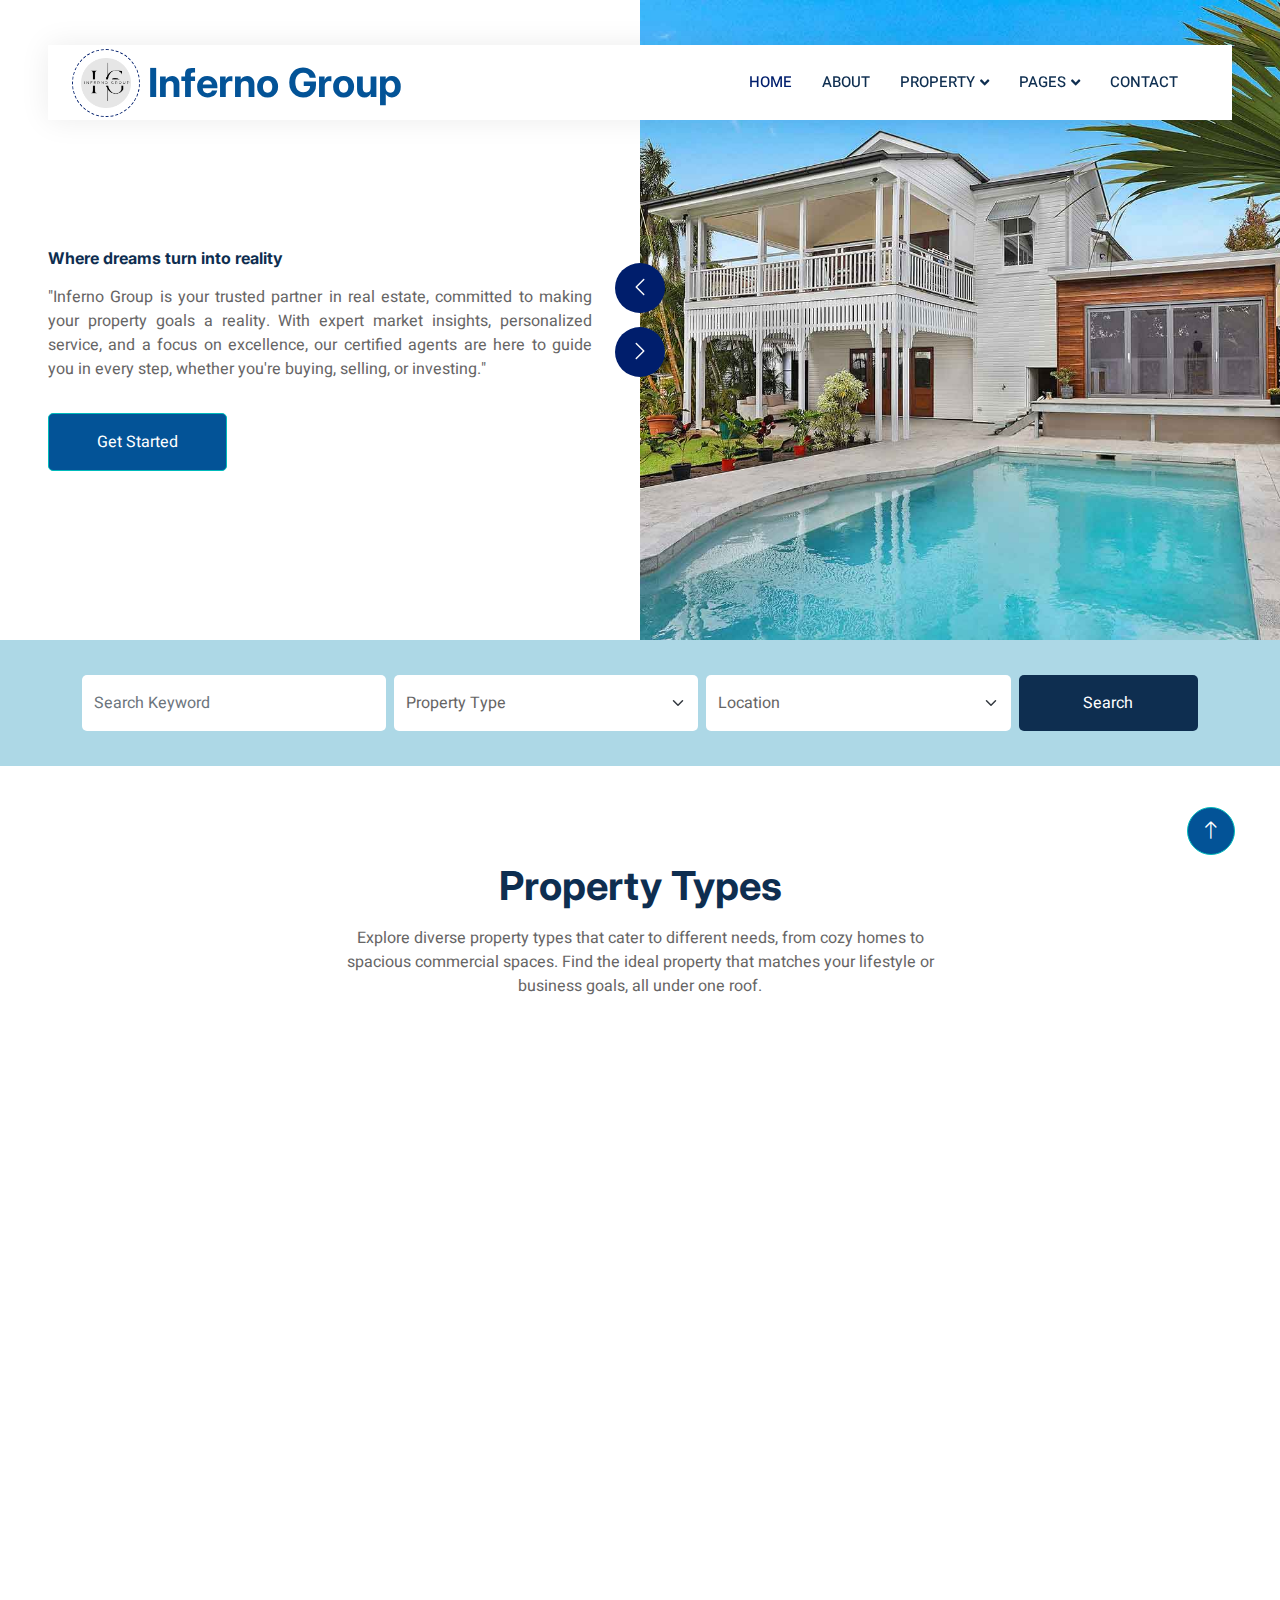
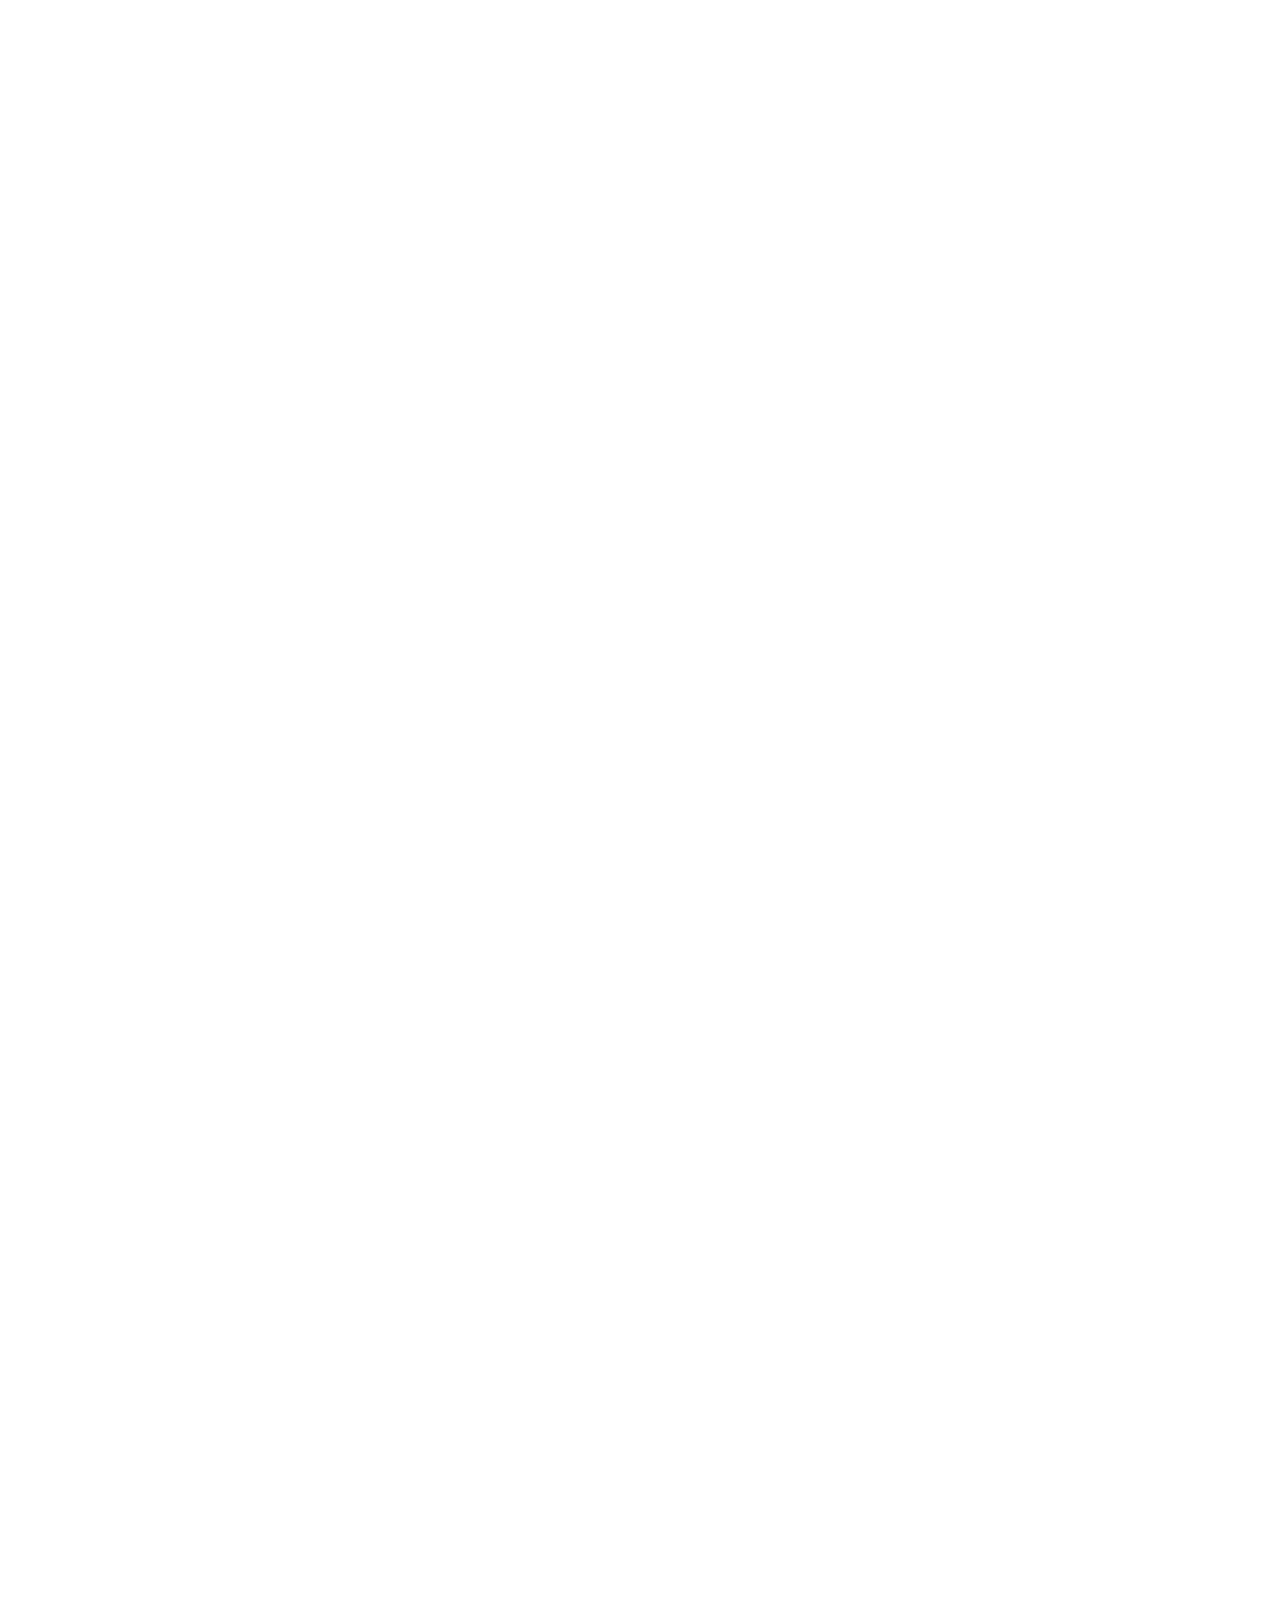
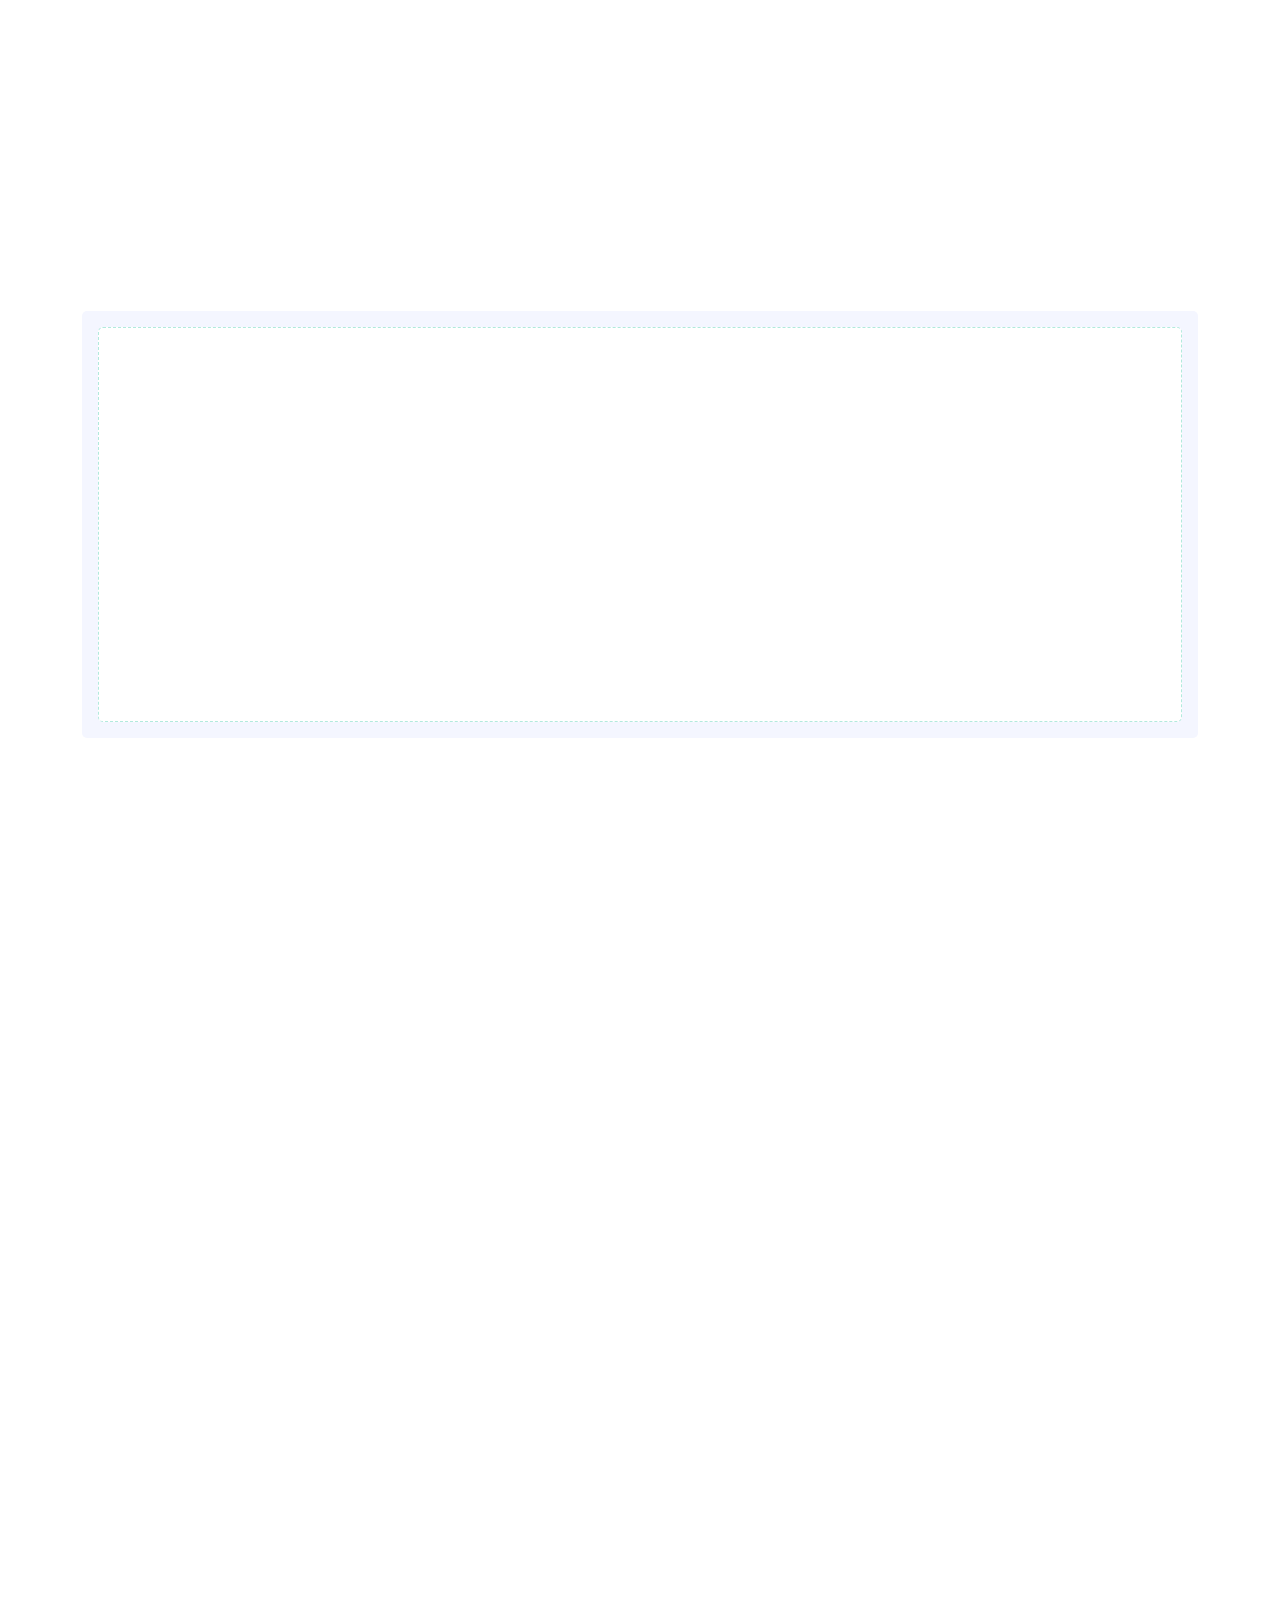
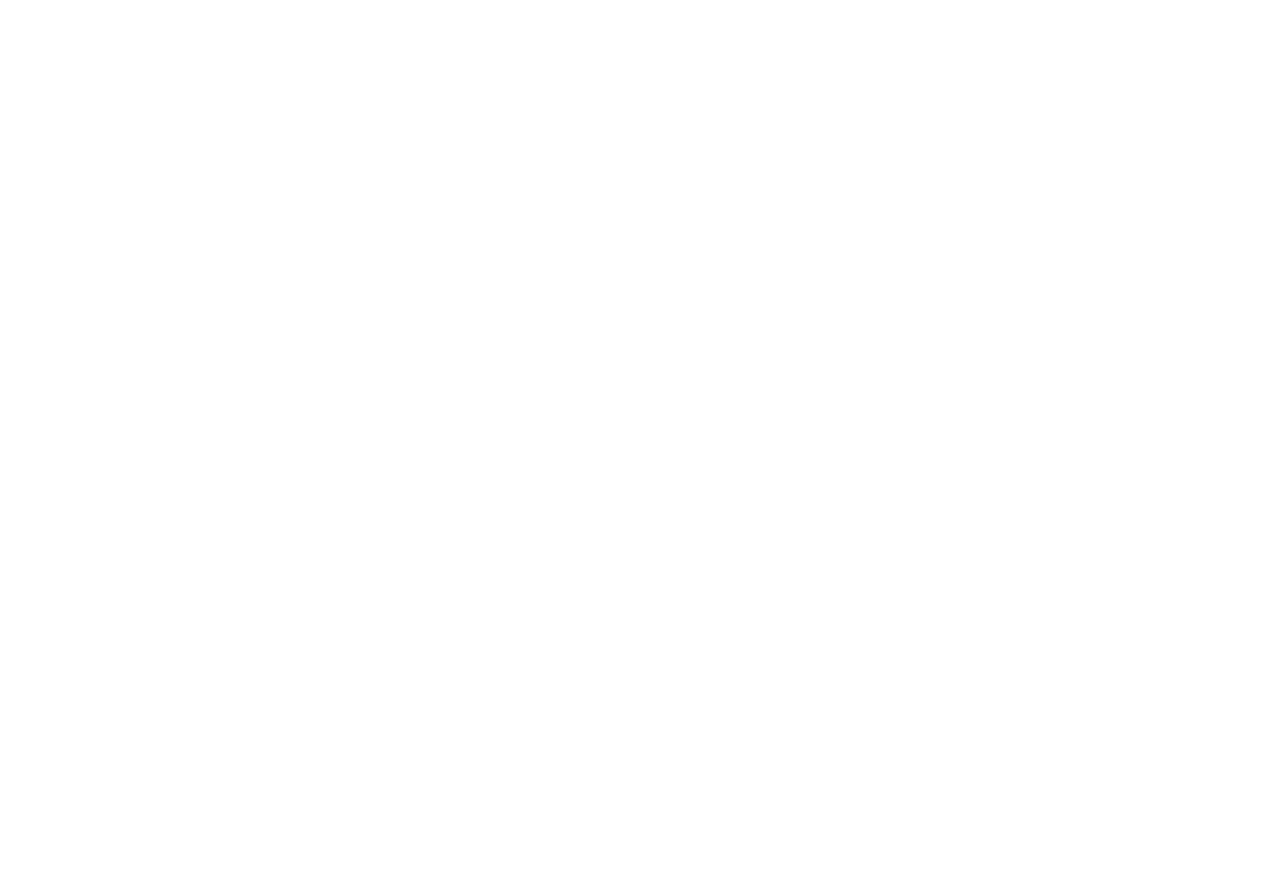
==== index.html @ 9c09a09a "Add files via upload" ====
<!DOCTYPE html>
<html lang="en">

<head>
    <meta charset="utf-8">
    <title>Inferno Group </title>
    <meta content="width=device-width, initial-scale=1.0" name="viewport">
    <meta content="" name="keywords">
    <meta content="" name="description">

    <!-- Favicon -->
    <link rel="icon" href="img/favicon.png" sizes="32x32" type="image/png">
    <!-- Google Web Fonts -->
    <link rel="preconnect" href="https://fonts.googleapis.com">
    <link rel="preconnect" href="https://fonts.gstatic.com" crossorigin>
    <link href="https://fonts.googleapis.com/css2?family=Heebo:wght@400;500;600&family=Inter:wght@700;800&display=swap" rel="stylesheet">
    
    <!-- Icon Font Stylesheet -->
    <link href="https://cdnjs.cloudflare.com/ajax/libs/font-awesome/5.10.0/css/all.min.css" rel="stylesheet">
    <link href="https://cdn.jsdelivr.net/npm/bootstrap-icons@1.4.1/font/bootstrap-icons.css" rel="stylesheet">

    <!-- Libraries Stylesheet -->
    <link href="lib/animate/animate.min.css" rel="stylesheet">
    <link href="lib/owlcarousel/assets/owl.carousel.min.css" rel="stylesheet">

    <!-- Customized Bootstrap Stylesheet -->
    <link href="css/bootstrap.min.css" rel="stylesheet">

    <!-- Template Stylesheet -->
    <link href="css/style.css" rel="stylesheet">
</head>

<body>
    <div class="container-xxl bg-white p-0">
        <!-- Spinner Start -->
        <div id="spinner" class="show bg-white position-fixed translate-middle w-100 vh-100 top-50 start-50 d-flex align-items-center justify-content-center">
            <div class="spinner-border text-primary" style="width: 3rem; height: 3rem;" role="status">
                <span class="sr-only">Loading...</span>
            </div>
        </div>
        <!-- Spinner End -->


        <!-- Navbar Start -->
        <div class="container-fluid nav-bar bg-transparent">
            <nav class="navbar navbar-expand-lg bg-white navbar-light py-0 px-4">
                <a href="index.html" class="navbar-brand d-flex align-items-center text-center">
                    <div class="icon p-2 me-2">
                        <img class="img-fluid" src="img/icon-deal.png" alt="Icon" style="width: 50px; height: 50px;">
                    </div>
                    <h1 class="m-0 text-primary"> Inferno Group </h1>
                </a>
                <button type="button" class="navbar-toggler" data-bs-toggle="collapse" data-bs-target="#navbarCollapse">
                    <span class="navbar-toggler-icon"></span>
                </button>
                <div class="collapse navbar-collapse" id="navbarCollapse">
                    <div class="navbar-nav ms-auto">
                        <a href="index.html" class="nav-item nav-link active">Home</a>
                        <a href="about.html" class="nav-item nav-link">About</a>
                        <div class="nav-item dropdown">
                            <a href="#" class="nav-link dropdown-toggle" data-bs-toggle="dropdown">Property</a>
                            <div class="dropdown-menu rounded-0 m-0">
                                <a href="" class="dropdown-item">Property List</a>
                                <a href="" class="dropdown-item">Property Type</a>
                                <a href="" class="dropdown-item">Property Agent</a>
                            </div>
                        </div>
                        <div class="nav-item dropdown">
                            <a href="#" class="nav-link dropdown-toggle" data-bs-toggle="dropdown">Pages</a>
                            <div class="dropdown-menu rounded-0 m-0">
                                <a href="testimonial.html" class="dropdown-item">Testimonial</a>
                                
                            </div>
                        </div>
                        <a href="contact.html" class="nav-item nav-link">Contact</a>
                    </div>
                   
                </div>
            </nav>
        </div>
        <!-- Navbar End -->


        <!-- Header Start -->
        <div class="container-fluid header bg-white p-0">
            <div class="row g-0 align-items-center flex-column-reverse flex-md-row">
                <div class="col-md-6 p-5 mt-lg-5">
                   <!-- <h1 class="display-5 animated fadeIn mb-4">Inferno Group </h1> -->
                    <p class="animated fadeIn mb-4 pb-2"><h6>Where dreams turn into reality</h6></p>
                    <p class="animated fadeIn mb-4 pb-2"style="text-align: justify;">"Inferno Group is your trusted partner in real estate, committed to making your property goals a reality. With expert market insights, personalized service, and a focus on excellence, our certified agents are here to guide you in every step, whether you're buying, selling, or investing."</p>
                    <a href="" class="btn btn-primary py-3 px-5 me-3 animated fadeIn">Get Started</a>
                </div>
                <div class="col-md-6 animated fadeIn">
                    <div class="owl-carousel header-carousel">
                        <div class="owl-carousel-item">
                            <img class="img-fluid" src="img/carousel-11.jpg" alt="">
                        </div>
                        <div class="owl-carousel-item">
                            <img class="img-fluid" src="img/carousel-2.png" alt="">
                        </div>
                    </div>
                </div>
            </div>
        </div>
        <!-- Header End -->


        <!-- Search Start -->
        <div class="container-fluid bg-primary mb-5 wow fadeIn" data-wow-delay="0.1s" style="padding: 35px;">
            <div class="container">
                <div class="row g-2">
                    <div class="col-md-10">
                        <div class="row g-2">
                            <div class="col-md-4">
                                <input type="text" class="form-control border-0 py-3" placeholder="Search Keyword">
                            </div>
                            <div class="col-md-4">
                                <select class="form-select border-0 py-3">
                                    <option selected>Property Type</option>
                                    <option value="1">Property Type 1</option>
                                    <option value="2">Property Type 2</option>
                                    <option value="3">Property Type 3</option>
                                </select>
                            </div>
                            <div class="col-md-4">
                                <select class="form-select border-0 py-3">
                                    <option selected>Location</option>
                                    <option value="1">Location 1</option>
                                    <option value="2">Location 2</option>
                                    <option value="3">Location 3</option>
                                </select>
                            </div>
                        </div>
                    </div>
                    <div class="col-md-2">
                        <button class="btn btn-dark border-0 w-100 py-3">Search</button>
                    </div>
                </div>
            </div>
        </div>
        <!-- Search End -->


        <!-- Category Start -->
        <div class="container-xxl py-5">
            <div class="container">
                <div class="text-center mx-auto mb-5 wow fadeInUp" data-wow-delay="0.1s" style="max-width: 600px;">
                    <h1 class="mb-3">Property Types</h1>
                    <p>Explore diverse property types that cater to different needs, from cozy homes to spacious commercial spaces. Find the ideal property that matches your lifestyle or business goals, all under one roof.</p>
                </div>
                <div class="row g-4">
                    <div class="col-lg-3 col-sm-6 wow fadeInUp" data-wow-delay="0.1s">
                        <a class="cat-item d-block bg-light text-center rounded p-3" href="">
                            <div class="rounded p-4">
                                <div class="icon mb-3">
                                    <img class="img-fluid" src="img/icon-apartment.png" alt="Icon">
                                </div>
                                <h6>Apartment</h6>
                                <span>123 Properties</span>
                            </div>
                        </a>
                    </div>
                    <div class="col-lg-3 col-sm-6 wow fadeInUp" data-wow-delay="0.3s">
                        <a class="cat-item d-block bg-light text-center rounded p-3" href="">
                            <div class="rounded p-4">
                                <div class="icon mb-3">
                                    <img class="img-fluid" src="img/icon-villa.png" alt="Icon">
                                </div>
                                <h6>Villa</h6>
                                <span>123 Properties</span>
                            </div>
                        </a>
                    </div>
                    <div class="col-lg-3 col-sm-6 wow fadeInUp" data-wow-delay="0.5s">
                        <a class="cat-item d-block bg-light text-center rounded p-3" href="">
                            <div class="rounded p-4">
                                <div class="icon mb-3">
                                    <img class="img-fluid" src="img/icon-house.png" alt="Icon">
                                </div>
                                <h6>Home</h6>
                                <span>123 Properties</span>
                            </div>
                        </a>
                    </div>
                    <div class="col-lg-3 col-sm-6 wow fadeInUp" data-wow-delay="0.7s">
                        <a class="cat-item d-block bg-light text-center rounded p-3" href="">
                            <div class="rounded p-4">
                                <div class="icon mb-3">
                                    <img class="img-fluid" src="img/icon-housing.png" alt="Icon">
                                </div>
                                <h6>Office</h6>
                                <span>123 Properties</span>
                            </div>
                        </a>
                    </div>
                    <div class="col-lg-3 col-sm-6 wow fadeInUp" data-wow-delay="0.1s">
                        <a class="cat-item d-block bg-light text-center rounded p-3" href="">
                            <div class="rounded p-4">
                                <div class="icon mb-3">
                                    <img class="img-fluid" src="img/icon-building.png" alt="Icon">
                                </div>
                                <h6>Building</h6>
                                <span>123 Properties</span>
                            </div>
                        </a>
                    </div>
                    <div class="col-lg-3 col-sm-6 wow fadeInUp" data-wow-delay="0.3s">
                        <a class="cat-item d-block bg-light text-center rounded p-3" href="">
                            <div class="rounded p-4">
                                <div class="icon mb-3">
                                    <img class="img-fluid" src="img/icon-neighborhood.png" alt="Icon">
                                </div>
                                <h6>Townhouse</h6>
                                <span>123 Properties</span>
                            </div>
                        </a>
                    </div>
                    <div class="col-lg-3 col-sm-6 wow fadeInUp" data-wow-delay="0.5s">
                        <a class="cat-item d-block bg-light text-center rounded p-3" href="">
                            <div class="rounded p-4">
                                <div class="icon mb-3">
                                    <img class="img-fluid" src="img/icon-condominium.png" alt="Icon">
                                </div>
                                <h6>Shop</h6>
                                <span>123 Properties</span>
                            </div>
                        </a>
                    </div>
                    <div class="col-lg-3 col-sm-6 wow fadeInUp" data-wow-delay="0.7s">
                        <a class="cat-item d-block bg-light text-center rounded p-3" href="">
                            <div class="rounded p-4">
                                <div class="icon mb-3">
                                    <img class="img-fluid" src="img/icon-luxury.png" alt="Icon">
                                </div>
                                <h6>Garage</h6>
                                <span>123 Properties</span>
                            </div>
                        </a>
                    </div>
                </div>
            </div>
        </div>
        <!-- Category End -->


        <!-- About Start -->
        <div class="container-xxl py-5">
            <div class="container">
                <div class="row g-5 align-items-center">
                    <div class="col-lg-6 wow fadeIn" data-wow-delay="0.1s">
                        <div class="about-img position-relative overflow-hidden p-5 pe-0">
                            <img class="img-fluid w-100" src="img/about.jpg">
                        </div>
                    </div>
                    <div class="col-lg-6 wow fadeIn" data-wow-delay="0.5s">
                        <h1 class="mb-4">#1 Place To Find The Perfect Property</h1>
                        <p class="mb-4">Discover a wide range of properties that suit every budget and lifestyle. Our team of certified agents is here to provide expert guidance and support throughout the entire process. Let us help you turn your real estate dreams into reality.</p>
                        <p><i class="fa  text-primary me-3"></i><b>Why Choose Us:</b></p>
                        <p><i class="fa fa-check text-primary me-3"></i>Extensive listings in prime locations</p>
                        <p><i class="fa fa-check text-primary me-3"></i>Personalized services tailored to your needs</p>
                        <p><i class="fa fa-check text-primary me-3"></i>Trusted and experienced agents to guide you</p>
                        <a class="btn btn-primary py-3 px-5 mt-3" href="">Read More</a>
                    </div>
                </div>
            </div>
        </div>
        <!-- About End -->


        <!-- Property List Start -->
        <div class="container-xxl py-5">
            <div class="container">
                <div class="row g-0 gx-5 align-items-end">
                    <div class="col-lg-6">
                        <div class="text-start mx-auto mb-5 wow slideInLeft" data-wow-delay="0.1s">
                            <h1 class="mb-3">Property Listing</h1>
                            <p>Explore our diverse selection of properties tailored to your unique needs. Whether you're looking for your dream home or a lucrative investment, we have the perfect options for you!</p>
                        </div>
                    </div>
                    <div class="col-lg-6 text-start text-lg-end wow slideInRight" data-wow-delay="0.1s">
                        <ul class="nav nav-pills d-inline-flex justify-content-end mb-5">
                            <li class="nav-item me-2">
                                <a class="btn btn-primary data-bs-toggle="pill" href="#tab-1">Featured</a>
                            </li>
                            <li class="nav-item me-2">
                                <a class="btn btn-primary" data-bs-toggle="pill" href="#tab-2">For Sale</a>
                            </li>
                            <li class="nav-item me-0">
                                <a class="btn btn-primary" data-bs-toggle="pill" href="#tab-3">For Rent</a>
                            </li>
                        </ul>
                    </div>
                </div>
                <div class="tab-content">
                    <div id="tab-1" class="tab-pane fade show p-0 active">
                        <div class="row g-4">
                            <div class="col-lg-4 col-md-6 wow fadeInUp" data-wow-delay="0.1s">
                                <div class="property-item rounded overflow-hidden">
                                    <div class="position-relative overflow-hidden">
                                        <a href=""><img class="img-fluid" src="img/property-1.jpg" alt=""></a>
                                        <div class="bg-dark rounded text-white position-absolute start-0 top-0 m-4 py-1 px-3">For Sale</div>
                                        <div class="bg-white rounded-top text-primary position-absolute start-0 bottom-0 mx-4 pt-1 px-3">Appartment</div>
                                    </div>
                                    <div class="p-4 pb-0">
                                        <h5 class="text-primary mb-3">$12,345</h5>
                                        <a class="d-block h5 mb-2" href="">Golden Urban House For Sale</a>
                                        <p><i class="fa fa-map-marker-alt text-primary me-2"></i>123 Street, New York, USA</p>
                                    </div>
                                    <div class="d-flex border-top">
                                        <small class="flex-fill text-center border-end py-2"><i class="fa fa-ruler-combined text-primary me-2"></i>1000 Sqft</small>
                                        <small class="flex-fill text-center border-end py-2"><i class="fa fa-bed text-primary me-2"></i>3 Bed</small>
                                        <small class="flex-fill text-center py-2"><i class="fa fa-bath text-primary me-2"></i>2 Bath</small>
                                    </div>
                                </div>
                            </div>
                            <div class="col-lg-4 col-md-6 wow fadeInUp" data-wow-delay="0.3s">
                                <div class="property-item rounded overflow-hidden">
                                    <div class="position-relative overflow-hidden">
                                        <a href=""><img class="img-fluid" src="img/property-2.jpg" alt=""></a>
                                        <div class="bg-dark rounded text-white position-absolute start-0 top-0 m-4 py-1 px-3">For Rent</div>
                                        <div class="bg-white rounded-top text-primary position-absolute start-0 bottom-0 mx-4 pt-1 px-3">Villa</div>
                                    </div>
                                    <div class="p-4 pb-0">
                                        <h5 class="text-primary mb-3">$12,345</h5>
                                        <a class="d-block h5 mb-2" href="">Golden Urban House For Sale</a>
                                        <p><i class="fa fa-map-marker-alt text-primary me-2"></i>123 Street, New York, USA</p>
                                    </div>
                                    <div class="d-flex border-top">
                                        <small class="flex-fill text-center border-end py-2"><i class="fa fa-ruler-combined text-primary me-2"></i>1000 Sqft</small>
                                        <small class="flex-fill text-center border-end py-2"><i class="fa fa-bed text-primary me-2"></i>3 Bed</small>
                                        <small class="flex-fill text-center py-2"><i class="fa fa-bath text-primary me-2"></i>2 Bath</small>
                                    </div>
                                </div>
                            </div>
                            <div class="col-lg-4 col-md-6 wow fadeInUp" data-wow-delay="0.5s">
                                <div class="property-item rounded overflow-hidden">
                                    <div class="position-relative overflow-hidden">
                                        <a href=""><img class="img-fluid" src="img/property-3.jpg" alt=""></a>
                                        <div class="bg-dark rounded text-white position-absolute start-0 top-0 m-4 py-1 px-3">For Sale</div>
                                        <div class="bg-white rounded-top text-primary position-absolute start-0 bottom-0 mx-4 pt-1 px-3">Office</div>
                                    </div>
                                    <div class="p-4 pb-0">
                                        <h5 class="text-primary mb-3">$12,345</h5>
                                        <a class="d-block h5 mb-2" href="">Golden Urban House For Sale</a>
                                        <p><i class="fa fa-map-marker-alt text-primary me-2"></i>123 Street, New York, USA</p>
                                    </div>
                                    <div class="d-flex border-top">
                                        <small class="flex-fill text-center border-end py-2"><i class="fa fa-ruler-combined text-primary me-2"></i>1000 Sqft</small>
                                        <small class="flex-fill text-center border-end py-2"><i class="fa fa-bed text-primary me-2"></i>3 Bed</small>
                                        <small class="flex-fill text-center py-2"><i class="fa fa-bath text-primary me-2"></i>2 Bath</small>
                                    </div>
                                </div>
                            </div>
                            <div class="col-lg-4 col-md-6 wow fadeInUp" data-wow-delay="0.1s">
                                <div class="property-item rounded overflow-hidden">
                                    <div class="position-relative overflow-hidden">
                                        <a href=""><img class="img-fluid" src="img/property-4.jpg" alt=""></a>
                                        <div class="bg-dark rounded text-white position-absolute start-0 top-0 m-4 py-1 px-3">For Rent</div>
                                        <div class="bg-white rounded-top text-primary position-absolute start-0 bottom-0 mx-4 pt-1 px-3">Building</div>
                                    </div>
                                    <div class="p-4 pb-0">
                                        <h5 class="text-primary mb-3">$12,345</h5>
                                        <a class="d-block h5 mb-2" href="">Golden Urban House For Sale </a>
                                        <p><i class="fa fa-map-marker-alt text-primary me-2"></i>123 Street, New York, USA</p>
                                    </div>
                                    <div class="d-flex border-top">
                                        <small class="flex-fill text-center border-end py-2"><i class="fa fa-ruler-combined text-primary me-2"></i>1000 Sqft</small>
                                        <small class="flex-fill text-center border-end py-2"><i class="fa fa-bed text-primary me-2"></i>3 Bed</small>
                                        <small class="flex-fill text-center py-2"><i class="fa fa-bath text-primary me-2"></i>2 Bath</small>
                                    </div>
                                </div>
                            </div>
                            <div class="col-lg-4 col-md-6 wow fadeInUp" data-wow-delay="0.3s">
                                <div class="property-item rounded overflow-hidden">
                                    <div class="position-relative overflow-hidden">
                                        <a href=""><img class="img-fluid" src="img/property-5.jpg" alt=""></a>
                                        <div class="bg-dark rounded text-white position-absolute start-0 top-0 m-4 py-1 px-3">For Sale</div>
                                        <div class="bg-white rounded-top text-primary position-absolute start-0 bottom-0 mx-4 pt-1 px-3">Home</div>
                                    </div>
                                    <div class="p-4 pb-0">
                                        <h5 class="text-primary mb-3">$12,345</h5>
                                        <a class="d-block h5 mb-2" href="">Golden Urban House For Sale</a>
                                        <p><i class="fa fa-map-marker-alt text-primary me-2"></i>123 Street, New York, USA</p>
                                    </div>
                                    <div class="d-flex border-top">
                                        <small class="flex-fill text-center border-end py-2"><i class="fa fa-ruler-combined text-primary me-2"></i>1000 Sqft</small>
                                        <small class="flex-fill text-center border-end py-2"><i class="fa fa-bed text-primary me-2"></i>3 Bed</small>
                                        <small class="flex-fill text-center py-2"><i class="fa fa-bath text-primary me-2"></i>2 Bath</small>
                                    </div>
                                </div>
                            </div>
                            <div class="col-lg-4 col-md-6 wow fadeInUp" data-wow-delay="0.5s">
                                <div class="property-item rounded overflow-hidden">
                                    <div class="position-relative overflow-hidden">
                                        <a href=""><img class="img-fluid" src="img/property-6.jpg" alt=""></a>
                                        <div class="bg-dark rounded text-white position-absolute start-0 top-0 m-4 py-1 px-3">For Rent</div>
                                        <div class="bg-white rounded-top text-primary position-absolute start-0 bottom-0 mx-4 pt-1 px-3">Shop</div>
                                    </div>
                                    <div class="p-4 pb-0">
                                        <h5 class="text-primary mb-3">$12,345</h5>
                                        <a class="d-block h5 mb-2" href="">Golden Urban House For Sale</a>
                                        <p><i class="fa fa-map-marker-alt text-primary me-2"></i>123 Street, New York, USA</p>
                                    </div>
                                    <div class="d-flex border-top">
                                        <small class="flex-fill text-center border-end py-2"><i class="fa fa-ruler-combined text-primary me-2"></i>1000 Sqft</small>
                                        <small class="flex-fill text-center border-end py-2"><i class="fa fa-bed text-primary me-2"></i>3 Bed</small>
                                        <small class="flex-fill text-center py-2"><i class="fa fa-bath text-primary me-2"></i>2 Bath</small>
                                    </div>
                                </div>
                            </div>
                            <div class="col-12 text-center wow fadeInUp" data-wow-delay="0.1s">
                                <a class="btn btn-primary py-3 px-5" href="">Browse More Property</a>
                            </div>
                        </div>
                    </div>
                    <div id="tab-2" class="tab-pane fade show p-0">
                        <div class="row g-4">
                            <div class="col-lg-4 col-md-6">
                                <div class="property-item rounded overflow-hidden">
                                    <div class="position-relative overflow-hidden">
                                        <a href=""><img class="img-fluid" src="img/property-1.jpg" alt=""></a>
                                        <div class="bg-dark rounded text-white position-absolute start-0 top-0 m-4 py-1 px-3">For Sale</div>
                                        <div class="bg-white rounded-top text-primary position-absolute start-0 bottom-0 mx-4 pt-1 px-3">Appartment</div>
                                    </div>
                                    <div class="p-4 pb-0">
                                        <h5 class="text-primary mb-3">$12,345</h5>
                                        <a class="d-block h5 mb-2" href="">Golden Urban House For Sale</a>
                                        <p><i class="fa fa-map-marker-alt text-primary me-2"></i>123 Street, New York, USA</p>
                                    </div>
                                    <div class="d-flex border-top">
                                        <small class="flex-fill text-center border-end py-2"><i class="fa fa-ruler-combined text-primary me-2"></i>1000 Sqft</small>
                                        <small class="flex-fill text-center border-end py-2"><i class="fa fa-bed text-primary me-2"></i>3 Bed</small>
                                        <small class="flex-fill text-center py-2"><i class="fa fa-bath text-primary me-2"></i>2 Bath</small>
                                    </div>
                                </div>
                            </div>
                            <div class="col-lg-4 col-md-6">
                                <div class="property-item rounded overflow-hidden">
                                    <div class="position-relative overflow-hidden">
                                        <a href=""><img class="img-fluid" src="img/property-2.jpg" alt=""></a>
                                        <div class="bg-dark rounded text-white position-absolute start-0 top-0 m-4 py-1 px-3">For Rent</div>
                                        <div class="bg-white rounded-top text-primary position-absolute start-0 bottom-0 mx-4 pt-1 px-3">Villa</div>
                                    </div>
                                    <div class="p-4 pb-0">
                                        <h5 class="text-primary mb-3">$12,345</h5>
                                        <a class="d-block h5 mb-2" href="">Golden Urban House For Sale</a>
                                        <p><i class="fa fa-map-marker-alt text-primary me-2"></i>123 Street, New York, USA</p>
                                    </div>
                                    <div class="d-flex border-top">
                                        <small class="flex-fill text-center border-end py-2"><i class="fa fa-ruler-combined text-primary me-2"></i>1000 Sqft</small>
                                        <small class="flex-fill text-center border-end py-2"><i class="fa fa-bed text-primary me-2"></i>3 Bed</small>
                                        <small class="flex-fill text-center py-2"><i class="fa fa-bath text-primary me-2"></i>2 Bath</small>
                                    </div>
                                </div>
                            </div>
                            <div class="col-lg-4 col-md-6">
                                <div class="property-item rounded overflow-hidden">
                                    <div class="position-relative overflow-hidden">
                                        <a href=""><img class="img-fluid" src="img/property-3.jpg" alt=""></a>
                                        <div class="bg-dark rounded text-white position-absolute start-0 top-0 m-4 py-1 px-3">For Sale</div>
                                        <div class="bg-white rounded-top text-primary position-absolute start-0 bottom-0 mx-4 pt-1 px-3">Office</div>
                                    </div>
                                    <div class="p-4 pb-0">
                                        <h5 class="text-primary mb-3">$12,345</h5>
                                        <a class="d-block h5 mb-2" href="">Golden Urban House For Sale</a>
                                        <p><i class="fa fa-map-marker-alt text-primary me-2"></i>123 Street, New York, USA</p>
                                    </div>
                                    <div class="d-flex border-top">
                                        <small class="flex-fill text-center border-end py-2"><i class="fa fa-ruler-combined text-primary me-2"></i>1000 Sqft</small>
                                        <small class="flex-fill text-center border-end py-2"><i class="fa fa-bed text-primary me-2"></i>3 Bed</small>
                                        <small class="flex-fill text-center py-2"><i class="fa fa-bath text-primary me-2"></i>2 Bath</small>
                                    </div>
                                </div>
                            </div>
                            <div class="col-lg-4 col-md-6">
                                <div class="property-item rounded overflow-hidden">
                                    <div class="position-relative overflow-hidden">
                                        <a href=""><img class="img-fluid" src="img/property-4.jpg" alt=""></a>
                                        <div class="bg-dark rounded text-white position-absolute start-0 top-0 m-4 py-1 px-3">For Rent</div>
                                        <div class="bg-white rounded-top text-primary position-absolute start-0 bottom-0 mx-4 pt-1 px-3">Building</div>
                                    </div>
                                    <div class="p-4 pb-0">
                                        <h5 class="text-primary mb-3">$12,345</h5>
                                        <a class="d-block h5 mb-2" href="">Golden Urban House For Sale</a>
                                        <p><i class="fa fa-map-marker-alt text-primary me-2"></i>123 Street, New York, USA</p>
                                    </div>
                                    <div class="d-flex border-top">
                                        <small class="flex-fill text-center border-end py-2"><i class="fa fa-ruler-combined text-primary me-2"></i>1000 Sqft</small>
                                        <small class="flex-fill text-center border-end py-2"><i class="fa fa-bed text-primary me-2"></i>3 Bed</small>
                                        <small class="flex-fill text-center py-2"><i class="fa fa-bath text-primary me-2"></i>2 Bath</small>
                                    </div>
                                </div>
                            </div>
                            <div class="col-lg-4 col-md-6">
                                <div class="property-item rounded overflow-hidden">
                                    <div class="position-relative overflow-hidden">
                                        <a href=""><img class="img-fluid" src="img/property-5.jpg" alt=""></a>
                                        <div class="bg-dark rounded text-white position-absolute start-0 top-0 m-4 py-1 px-3">For Sale</div>
                                        <div class="bg-white rounded-top text-primary position-absolute start-0 bottom-0 mx-4 pt-1 px-3">Home</div>
                                    </div>
                                    <div class="p-4 pb-0">
                                        <h5 class="text-primary mb-3">$12,345</h5>
                                        <a class="d-block h5 mb-2" href="">Golden Urban House For Sale</a>
                                        <p><i class="fa fa-map-marker-alt text-primary me-2"></i>123 Street, New York, USA</p>
                                    </div>
                                    <div class="d-flex border-top">
                                        <small class="flex-fill text-center border-end py-2"><i class="fa fa-ruler-combined text-primary me-2"></i>1000 Sqft</small>
                                        <small class="flex-fill text-center border-end py-2"><i class="fa fa-bed text-primary me-2"></i>3 Bed</small>
                                        <small class="flex-fill text-center py-2"><i class="fa fa-bath text-primary me-2"></i>2 Bath</small>
                                    </div>
                                </div>
                            </div>
                            <div class="col-lg-4 col-md-6">
                                <div class="property-item rounded overflow-hidden">
                                    <div class="position-relative overflow-hidden">
                                        <a href=""><img class="img-fluid" src="img/property-6.jpg" alt=""></a>
                                        <div class="bg-dark rounded text-white position-absolute start-0 top-0 m-4 py-1 px-3">For Rent</div>
                                        <div class="bg-white rounded-top text-primary position-absolute start-0 bottom-0 mx-4 pt-1 px-3">Shop</div>
                                    </div>
                                    <div class="p-4 pb-0">
                                        <h5 class="text-primary mb-3">$12,345</h5>
                                        <a class="d-block h5 mb-2" href="">Golden Urban House For Sale</a>
                                        <p><i class="fa fa-map-marker-alt text-primary me-2"></i>123 Street, New York, USA</p>
                                    </div>
                                    <div class="d-flex border-top">
                                        <small class="flex-fill text-center border-end py-2"><i class="fa fa-ruler-combined text-primary me-2"></i>1000 Sqft</small>
                                        <small class="flex-fill text-center border-end py-2"><i class="fa fa-bed text-primary me-2"></i>3 Bed</small>
                                        <small class="flex-fill text-center py-2"><i class="fa fa-bath text-primary me-2"></i>2 Bath</small>
                                    </div>
                                </div>
                            </div>
                            <div class="col-12 text-center">
                                <a class="btn btn-primary py-3 px-5" href="">Browse More Property</a>
                            </div>
                        </div>
                    </div>
                    <div id="tab-3" class="tab-pane fade show p-0">
                        <div class="row g-4">
                            <div class="col-lg-4 col-md-6">
                                <div class="property-item rounded overflow-hidden">
                                    <div class="position-relative overflow-hidden">
                                        <a href=""><img class="img-fluid" src="img/property-1.jpg" alt=""></a>
                                        <div class="bg-dark rounded text-white position-absolute start-0 top-0 m-4 py-1 px-3">For Sale</div>
                                        <div class="bg-white rounded-top text-primary position-absolute start-0 bottom-0 mx-4 pt-1 px-3">Appartment</div>
                                    </div>
                                    <div class="p-4 pb-0">
                                        <h5 class="text-primary mb-3">$12,345</h5>
                                        <a class="d-block h5 mb-2" href="">Golden Urban House For Sale</a>
                                        <p><i class="fa fa-map-marker-alt text-primary me-2"></i>123 Street, New York, USA</p>
                                    </div>
                                    <div class="d-flex border-top">
                                        <small class="flex-fill text-center border-end py-2"><i class="fa fa-ruler-combined text-primary me-2"></i>1000 Sqft</small>
                                        <small class="flex-fill text-center border-end py-2"><i class="fa fa-bed text-primary me-2"></i>3 Bed</small>
                                        <small class="flex-fill text-center py-2"><i class="fa fa-bath text-primary me-2"></i>2 Bath</small>
                                    </div>
                                </div>
                            </div>
                            <div class="col-lg-4 col-md-6">
                                <div class="property-item rounded overflow-hidden">
                                    <div class="position-relative overflow-hidden">
                                        <a href=""><img class="img-fluid" src="img/property-2.jpg" alt=""></a>
                                        <div class="bg-dark  rounded text-white position-absolute start-0 top-0 m-4 py-1 px-3">For Rent</div>
                                        <div class="bg-white rounded-top text-primary position-absolute start-0 bottom-0 mx-4 pt-1 px-3">Villa</div>
                                    </div>
                                    <div class="p-4 pb-0">
                                        <h5 class="text-primary mb-3">$12,345</h5>
                                        <a class="d-block h5 mb-2" href="">Golden Urban House For Sale</a>
                                        <p><i class="fa fa-map-marker-alt text-primary me-2"></i>123 Street, New York, USA</p>
                                    </div>
                                    <div class="d-flex border-top">
                                        <small class="flex-fill text-center border-end py-2"><i class="fa fa-ruler-combined text-primary me-2"></i>1000 Sqft</small>
                                        <small class="flex-fill text-center border-end py-2"><i class="fa fa-bed text-primary me-2"></i>3 Bed</small>
                                        <small class="flex-fill text-center py-2"><i class="fa fa-bath text-primary me-2"></i>2 Bath</small>
                                    </div>
                                </div>
                            </div>
                            <div class="col-lg-4 col-md-6">
                                <div class="property-item rounded overflow-hidden">
                                    <div class="position-relative overflow-hidden">
                                        <a href=""><img class="img-fluid" src="img/property-3.jpg" alt=""></a>
                                        <div class="bg-dark  rounded text-white position-absolute start-0 top-0 m-4 py-1 px-3">For Sale</div>
                                        <div class="bg-white rounded-top text-primary position-absolute start-0 bottom-0 mx-4 pt-1 px-3">Office</div>
                                    </div>
                                    <div class="p-4 pb-0">
                                        <h5 class="text-primary mb-3">$12,345</h5>
                                        <a class="d-block h5 mb-2" href="">Golden Urban House For Sale</a>
                                        <p><i class="fa fa-map-marker-alt text-primary me-2"></i>123 Street, New York, USA</p>
                                    </div>
                                    <div class="d-flex border-top">
                                        <small class="flex-fill text-center border-end py-2"><i class="fa fa-ruler-combined text-primary me-2"></i>1000 Sqft</small>
                                        <small class="flex-fill text-center border-end py-2"><i class="fa fa-bed text-primary me-2"></i>3 Bed</small>
                                        <small class="flex-fill text-center py-2"><i class="fa fa-bath text-primary me-2"></i>2 Bath</small>
                                    </div>
                                </div>
                            </div>
                            <div class="col-lg-4 col-md-6">
                                <div class="property-item rounded overflow-hidden">
                                    <div class="position-relative overflow-hidden">
                                        <a href=""><img class="img-fluid" src="img/property-4.jpg" alt=""></a>
                                        <div class="bg-dark  rounded text-white position-absolute start-0 top-0 m-4 py-1 px-3">For Rent</div>
                                        <div class="bg-white rounded-top text-primary position-absolute start-0 bottom-0 mx-4 pt-1 px-3">Building</div>
                                    </div>
                                    <div class="p-4 pb-0">
                                        <h5 class="text-primary mb-3">$12,345</h5>
                                        <a class="d-block h5 mb-2" href="">Golden Urban House For Sale</a>
                                        <p><i class="fa fa-map-marker-alt text-primary me-2"></i>123 Street, New York, USA</p>
                                    </div>
                                    <div class="d-flex border-top">
                                        <small class="flex-fill text-center border-end py-2"><i class="fa fa-ruler-combined text-primary me-2"></i>1000 Sqft</small>
                                        <small class="flex-fill text-center border-end py-2"><i class="fa fa-bed text-primary me-2"></i>3 Bed</small>
                                        <small class="flex-fill text-center py-2"><i class="fa fa-bath text-primary me-2"></i>2 Bath</small>
                                    </div>
                                </div>
                            </div>
                            <div class="col-lg-4 col-md-6">
                                <div class="property-item rounded overflow-hidden">
                                    <div class="position-relative overflow-hidden">
                                        <a href=""><img class="img-fluid" src="img/property-5.jpg" alt=""></a>
                                        <div class="bg-dark  rounded text-white position-absolute start-0 top-0 m-4 py-1 px-3">For Sale</div>
                                        <div class="bg-white rounded-top text-primary position-absolute start-0 bottom-0 mx-4 pt-1 px-3">Home</div>
                                    </div>
                                    <div class="p-4 pb-0">
                                        <h5 class="text-primary mb-3">$12,345</h5>
                                        <a class="d-block h5 mb-2" href="">Golden Urban House For Sale</a>
                                        <p><i class="fa fa-map-marker-alt text-primary me-2"></i>123 Street, New York, USA</p>
                                    </div>
                                    <div class="d-flex border-top">
                                        <small class="flex-fill text-center border-end py-2"><i class="fa fa-ruler-combined text-primary me-2"></i>1000 Sqft</small>
                                        <small class="flex-fill text-center border-end py-2"><i class="fa fa-bed text-primary me-2"></i>3 Bed</small>
                                        <small class="flex-fill text-center py-2"><i class="fa fa-bath text-primary me-2"></i>2 Bath</small>
                                    </div>
                                </div>
                            </div>
                            <div class="col-lg-4 col-md-6">
                                <div class="property-item rounded overflow-hidden">
                                    <div class="position-relative overflow-hidden">
                                        <a href=""><img class="img-fluid" src="img/property-6.jpg" alt=""></a>
                                        <div class="bg-dark  rounded text-white position-absolute start-0 top-0 m-4 py-1 px-3">For Rent</div>
                                        <div class="bg-white rounded-top text-primary position-absolute start-0 bottom-0 mx-4 pt-1 px-3">Shop</div>
                                    </div>
                                    <div class="p-4 pb-0">
                                        <h5 class="text-primary mb-3">$12,345</h5>
                                        <a class="d-block h5 mb-2" href="">Golden Urban House For Sale</a>
                                        <p><i class="fa fa-map-marker-alt text-primary me-2"></i>123 Street, New York, USA</p>
                                    </div>
                                    <div class="d-flex border-top">
                                        <small class="flex-fill text-center border-end py-2"><i class="fa fa-ruler-combined text-primary me-2"></i>1000 Sqft</small>
                                        <small class="flex-fill text-center border-end py-2"><i class="fa fa-bed text-primary me-2"></i>3 Bed</small>
                                        <small class="flex-fill text-center py-2"><i class="fa fa-bath text-primary me-2"></i>2 Bath</small>
                                    </div>
                                </div>
                            </div>
                            <div class="col-12 text-center">
                                <a class="btn btn-primary py-3 px-5" href="">Browse More Property</a>
                            </div>
                        </div>
                    </div>
                </div>
            </div>
        </div>
        <!-- Property List End -->


        <!-- Call to Action Start -->
        <div class="container-xxl py-5">
            <div class="container">
                <div class="bg-light rounded p-3">
                    <div class="bg-white rounded p-4" style="border: 1px dashed rgba(0, 185, 142, .3)">
                        <div class="row g-5 align-items-center">
                            <div class="col-lg-6 wow fadeIn" data-wow-delay="0.1s">
                                <img class="img-fluid rounded w-100" src="img/call-to-action.jpg" alt="">
                            </div>
                            <div class="col-lg-6 wow fadeIn" data-wow-delay="0.5s">
                                <div class="mb-4">
                                    <h1 class="mb-3">Contact With Our Certified Agent</h1>
                                    <p>Let our experienced agents guide you through every step of your real estate journey. We're committed to finding the perfect property that matches your needs</p>
                                </div>
                                <a href="" class="btn btn-primary py-3 px-4 me-2"><i class="fa fa-phone-alt me-2"></i>Make A Call</a>
                                <a href="" class="btn btn-warning py-3 px-4"><i class="fa fa-calendar-alt me-2"></i>Get Appoinment</a>
                            </div>
                        </div>
                    </div>
                </div>
            </div>
        </div>
        <!-- Call to Action End -->


        <!-- Team Start -->
        <div class="container-xxl py-5">
            <div class="container">
                <div class="text-center mx-auto mb-5 wow fadeInUp" data-wow-delay="0.1s" style="max-width: 600px;">
                    <h1 class="mb-3">Property Agents</h1>
                    <p>Meet our dedicated team of experts, committed to helping you navigate the real estate landscape. With extensive market knowledge and personalized service, we ensure a seamless buying or selling experience."</p>
                </div>
                <div class="row g-4">
                    <div class="col-lg-3 col-md-6 wow fadeInUp" data-wow-delay="0.1s">
                        <div class="team-item rounded overflow-hidden">
                            <div class="position-relative">
                                <img class="img-fluid" src="img/team-1.jpg" alt="">
                                <div class="position-absolute start-50 top-100 translate-middle d-flex align-items-center">
                                    <a class="btn btn-square mx-1" href=""><i class="fab fa-facebook-f"></i></a>
                                    <a class="btn btn-square mx-1" href=""><i class="fab fa-twitter"></i></a>
                                    <a class="btn btn-square mx-1" href=""><i class="fab fa-instagram"></i></a>
                                </div>
                            </div>
                            <div class="text-center p-4 mt-3">
                                <h5 class="fw-bold mb-0">Full Name</h5>
                                <small>Designation</small>
                            </div>
                        </div>
                    </div>
                    <div class="col-lg-3 col-md-6 wow fadeInUp" data-wow-delay="0.3s">
                        <div class="team-item rounded overflow-hidden">
                            <div class="position-relative">
                                <img class="img-fluid" src="img/team-2.jpg" alt="">
                                <div class="position-absolute start-50 top-100 translate-middle d-flex align-items-center">
                                    <a class="btn btn-square mx-1" href=""><i class="fab fa-facebook-f"></i></a>
                                    <a class="btn btn-square mx-1" href=""><i class="fab fa-twitter"></i></a>
                                    <a class="btn btn-square mx-1" href=""><i class="fab fa-instagram"></i></a>
                                </div>
                            </div>
                            <div class="text-center p-4 mt-3">
                                <h5 class="fw-bold mb-0">Full Name</h5>
                                <small>Designation</small>
                            </div>
                        </div>
                    </div>
                    <div class="col-lg-3 col-md-6 wow fadeInUp" data-wow-delay="0.5s">
                        <div class="team-item rounded overflow-hidden">
                            <div class="position-relative">
                                <img class="img-fluid" src="img/team-3.jpg" alt="">
                                <div class="position-absolute start-50 top-100 translate-middle d-flex align-items-center">
                                    <a class="btn btn-square mx-1" href=""><i class="fab fa-facebook-f"></i></a>
                                    <a class="btn btn-square mx-1" href=""><i class="fab fa-twitter"></i></a>
                                    <a class="btn btn-square mx-1" href=""><i class="fab fa-instagram"></i></a>
                                </div>
                            </div>
                            <div class="text-center p-4 mt-3">
                                <h5 class="fw-bold mb-0">Full Name</h5>
                                <small>Designation</small>
                            </div>
                        </div>
                    </div>
                    <div class="col-lg-3 col-md-6 wow fadeInUp" data-wow-delay="0.7s">
                        <div class="team-item rounded overflow-hidden">
                            <div class="position-relative">
                                <img class="img-fluid" src="img/team-4.jpg" alt="">
                                <div class="position-absolute start-50 top-100 translate-middle d-flex align-items-center">
                                    <a class="btn btn-square mx-1" href=""><i class="fab fa-facebook-f"></i></a>
                                    <a class="btn btn-square mx-1" href=""><i class="fab fa-twitter"></i></a>
                                    <a class="btn btn-square mx-1" href=""><i class="fab fa-instagram"></i></a>
                                </div>
                            </div>
                            <div class="text-center p-4 mt-3">
                                <h5 class="fw-bold mb-0">Full Name</h5>
                                <small>Designation</small>
                            </div>
                        </div>
                    </div>
                </div>
            </div>
        </div>
        <!-- Team End -->


        <!-- Testimonial Start -->
        <div class="container-xxl py-5">
            <div class="container">
                <div class="text-center mx-auto mb-5 wow fadeInUp" data-wow-delay="0.1s" style="max-width: 600px;">
                    <h1 class="mb-3">Our Clients Say!</h1>
                    <p>Hear from our satisfied clients who have turned their real estate dreams into reality with our expert guidance. Their success stories inspire us every day.</p>
                </div>
                <div class="owl-carousel testimonial-carousel wow fadeInUp" data-wow-delay="0.1s">
                    <div class="testimonial-item bg-light rounded p-3">
                        <div class="bg-white border rounded p-4">
                            <p>Working with Inferno Group was a game-changer for us! Their expert team guided us every step of the way, making our home buying experience seamless and enjoyable."
                                "The professionalism and dedication of the agents truly set them apart. I couldn’t have asked for better support in selling my property." </p>
                            <div class="d-flex align-items-center">
                                <img class="img-fluid flex-shrink-0 rounded" src="img/testimonial-1.jpg" style="width: 45px; height: 45px;">
                                <div class="ps-3">
                                    <h6 class="fw-bold mb-1">Sumita Bhatia</h6>
                                    <small>IT-Manager</small>
                                </div>
                            </div>
                        </div>
                    </div>
                    <div class="testimonial-item bg-light rounded p-3">
                        <div class="bg-white border rounded p-4">
                            <p>"The team at Inferno exceeded all our expectations! Their attention to detail and commitment to finding the right fit for us made all the difference."
                                "I highly recommend Inferno Group for anyone looking to navigate the real estate market. They made the process smooth and stress-free!"</p>
                            <div class="d-flex align-items-center">
                                <img class="img-fluid flex-shrink-0 rounded" src="img/testimonial-2.jpg" style="width: 45px; height: 45px;">
                                <div class="ps-3">
                                    <h6 class="fw-bold mb-1">Rajat Gupta</h6>
                                    <small>Businessman</small>
                                </div>
                            </div>
                        </div>
                    </div>
                    <div class="testimonial-item bg-light rounded p-3">
                        <div class="bg-white border rounded p-4">
                            <p>Working with Inferno Group has been an absolute pleasure! From our very first meeting, their team showed a genuine interest in understanding our needs. They guided us through every step of the home-buying process, ensuring we felt confident and informed. Thanks to their dedication, we found our dream home within our budget. Highly recommended!"

                                </p>
                            <div class="d-flex align-items-center">
                                <img class="img-fluid flex-shrink-0 rounded" src="img/testimonial-3.jpg" style="width: 45px; height: 45px;">
                                <div class="ps-3">
                                    <h6 class="fw-bold mb-1">— Rajesh & Anjali Verma</h6>
                                    <small>Entrepreneurs</small>
                                </div>
                            </div>
                        </div>
                    </div>
                </div>
            </div>
        </div>
        <!-- Testimonial End -->
        

        <!-- Footer Start -->
        <div class="container-fluid bg-dark text-white-50 footer pt-5 mt-5 wow fadeIn" data-wow-delay="0.1s">
            <div class="container py-5">
                <div class="row g-5">
                    <div class="col-lg-3 col-md-6">
                        <h5 class="text-white mb-4">Get In Touch</h5>
                        <p class="mb-2"><i class="fa fa-map-marker-alt me-3"></i>NOIDA SEC-51,SHARMA COMPLEX OFFICE NO-208, U.P.</p>
                        <p class="mb-2"><i class="fa fa-phone-alt me-3"></i>8800893424</p>
                        <p class="mb-2"><i class="fa fa-envelope me-3"></i>neelkanthfs8@gmail.com</p>
                        <div class="d-flex pt-2">
                            <a class="btn btn-outline-light btn-social" href=""><i class="fab fa-twitter"></i></a>
                            <a class="btn btn-outline-light btn-social" href=""><i class="fab fa-facebook-f"></i></a>
                            <a class="btn btn-outline-light btn-social" href=""><i class="fab fa-youtube"></i></a>
                            <a class="btn btn-outline-light btn-social" href=""><i class="fab fa-linkedin-in"></i></a>
                        </div>
                    </div>
                    <div class="col-lg-3 col-md-6">
                        <h5 class="text-white mb-4">Quick Links</h5>
                        <a class="btn btn-link text-white-50" href="">About Us</a>
                        <a class="btn btn-link text-white-50" href="">Contact Us</a>
                        <a class="btn btn-link text-white-50" href="">Our Services</a>
                        <a class="btn btn-link text-white-50" href="">Privacy Policy</a>
                        <a class="btn btn-link text-white-50" href="">Terms & Condition</a>
                    </div>
                    <div class="col-lg-3 col-md-6">
                        <h5 class="text-white mb-4">Photo Gallery</h5>
                        <div class="row g-2 pt-2">
                            <div class="col-4">
                                <img class="img-fluid rounded bg-light p-1" src="img/property-1.jpg" alt="">
                            </div>
                            <div class="col-4">
                                <img class="img-fluid rounded bg-light p-1" src="img/property-2.jpg" alt="">
                            </div>
                            <div class="col-4">
                                <img class="img-fluid rounded bg-light p-1" src="img/property-3.jpg" alt="">
                            </div>
                            <div class="col-4">
                                <img class="img-fluid rounded bg-light p-1" src="img/property-4.jpg" alt="">
                            </div>
                            <div class="col-4">
                                <img class="img-fluid rounded bg-light p-1" src="img/property-5.jpg" alt="">
                            </div>
                            <div class="col-4">
                                <img class="img-fluid rounded bg-light p-1" src="img/property-6.jpg" alt="">
                            </div>
                        </div>
                    </div>
                    <div class="col-lg-3 col-md-6">
                        <h5 class="text-white mb-4">Newsletter</h5>
                        <p></p>
                        <div class="position-relative mx-auto" style="max-width: 400px;">
                            <input class="form-control bg-transparent w-100 py-3 ps-4 pe-5" type="text" placeholder="Your email">
                            <button type="button" class="btn btn-primary py-2 position-absolute top-0 end-0 mt-2 me-2">SignUp</button>
                        </div>
                    </div>
                </div>
            </div>
            <div class="container">
                <div class="copyright">
                    <div class="row">
                        <div class="col-md-6 text-center text-md-start mb-3 mb-md-0">
                            &copy; <a class="border-bottom" href="#">SCC Blossom</a>, All Right Reserved. Designed by Sakshi Malhotra 
							
							<!--/*** This template is free as long as you keep the footer author’s credit link/attribution link/backlink. If you'd like to use the template without the footer author’s credit link/attribution link/backlink, you can purchase the Credit Removal License from "https://htmlcodex.com/credit-removal". Thank you for your support. ***/-->
							
                        </div>
                        <div class="col-md-6 text-center text-md-end">
                            <div class="footer-menu">
                                <a href="">Home</a>
                                <a href="">Cookies</a>
                                <a href="">Help</a>
                                <a href="">FQAs</a>
                            </div>
                        </div>
                    </div>
                </div>
            </div>
        </div>
        <!-- Footer End -->


        <!-- Back to Top -->
        <a href="#" class="btn btn-lg btn-primary btn-lg-square back-to-top"><i class="bi bi-arrow-up"></i></a>
    </div>

    <!-- JavaScript Libraries -->
    <script src="https://code.jquery.com/jquery-3.4.1.min.js"></script>
    <script src="https://cdn.jsdelivr.net/npm/bootstrap@5.0.0/dist/js/bootstrap.bundle.min.js"></script>
    <script src="lib/wow/wow.min.js"></script>
    <script src="lib/easing/easing.min.js"></script>
    <script src="lib/waypoints/waypoints.min.js"></script>
    <script src="lib/owlcarousel/owl.carousel.min.js"></script>

    <!-- Template Javascript -->
    <script src="js/main.js"></script>
</body>

</html>
---- css/style.css ----
/********** Template CSS **********/
:root {
    --primary: #001E6C;
    --secondary: #001E6C;
    --light: #001E6C;
    --dark: #0E2E50;
}

.back-to-top {
    position: fixed;
    display: none;
    right: 45px;
    bottom: 45px;
    z-index: 99;
}


/*** Spinner ***/
#spinner {
    opacity: 0;
    visibility: hidden;
    transition: opacity .5s ease-out, visibility 0s linear .5s;
    z-index: 99999;
}

#spinner.show {
    transition: opacity .5s ease-out, visibility 0s linear 0s;
    visibility: visible;
    opacity: 1;
}


/*** Button ***/
.btn {
    transition: .5s;
}

.btn.btn-primary,
.btn.btn-secondary {
    color: #FFFFFF;
}

.btn-square {
    width: 38px;
    height: 38px;
}

.btn-sm-square {
    width: 32px;
    height: 32px;
}

.btn-lg-square {
    width: 48px;
    height: 48px;
}

.btn-square,
.btn-sm-square,
.btn-lg-square {
    padding: 0;
    display: flex;
    align-items: center;
    justify-content: center;
    font-weight: normal;
    border-radius: 50px;
}


/*** Navbar ***/
.nav-bar {
    position: relative;
    margin-top: 45px;
    padding: 0 3rem;
    transition: .5s;
    z-index: 9999;
}

.nav-bar.sticky-top {
    position: sticky;
    padding: 0;
    z-index: 9999;
}

.navbar {
    box-shadow: 0 0 30px rgba(0, 0, 0, .08);
}

.navbar .dropdown-toggle::after {
    border: none;
    content: "\f107";
    font-family: "Font Awesome 5 Free";
    font-weight: 900;
    vertical-align: middle;
    margin-left: 5px;
    transition: .5s;
}

.navbar .dropdown-toggle[aria-expanded=true]::after {
    transform: rotate(-180deg);
}

.navbar-light .navbar-nav .nav-link {
    margin-right: 30px;
    padding: 25px 0;
    color: #FFFFFF;
    font-size: 15px;
    text-transform: uppercase;
    outline: none;
}

.navbar-light .navbar-nav .nav-link:hover,
.navbar-light .navbar-nav .nav-link.active {
    color: var(--primary);
}

@media (max-width: 991.98px) {
    .nav-bar {
        margin: 0;
        padding: 0;
    }

    .navbar-light .navbar-nav .nav-link  {
        margin-right: 0;
        padding: 10px 0;
    }

    .navbar-light .navbar-nav {
        border-top: 1px solid #EEEEEE;
    }
}

.navbar-light .navbar-brand {
    height: 75px;
}

.navbar-light .navbar-nav .nav-link {
    color: var(--dark);
    font-weight: 500;
}

@media (min-width: 992px) {
    .navbar .nav-item .dropdown-menu {
        display: block;
        top: 100%;
        margin-top: 0;
        transform: rotateX(-75deg);
        transform-origin: 0% 0%;
        opacity: 0;
        visibility: hidden;
        transition: .5s;
        
    }

    .navbar .nav-item:hover .dropdown-menu {
        transform: rotateX(0deg);
        visibility: visible;
        transition: .5s;
        opacity: 1;
    }
}


/*** Header ***/
@media (min-width: 992px) {
    .header {
        margin-top: -120px;
    }
}

.header-carousel .owl-nav {
    position: absolute;
    top: 50%;
    left: -25px;
    transform: translateY(-50%);
    display: flex;
    flex-direction: column;
}

.header-carousel .owl-nav .owl-prev,
.header-carousel .owl-nav .owl-next {
    margin: 7px 0;
    width: 50px;
    height: 50px;
    display: flex;
    align-items: center;
    justify-content: center;
    color: #FFFFFF;
    background: var(--primary);
    border-radius: 40px;
    font-size: 20px;
    transition: .5s;
}

.header-carousel .owl-nav .owl-prev:hover,
.header-carousel .owl-nav .owl-next:hover {
    background: var(--dark);
}

@media (max-width: 768px) {
    .header-carousel .owl-nav {
        left: 25px;
    }
}

.breadcrumb-item + .breadcrumb-item::before {
    color: #DDDDDD;
}


/*** Icon ***/
.icon {
    padding: 15px;
    display: inline-flex;
    align-items: center;
    justify-content: center;
    background: #FFFFFF !important;
    border-radius: 50px;
    border: 1px dashed var(--primary) !important;
}


/*** About ***/
.about-img img {
    position: relative;
    z-index: 2;
}

.about-img::before {
    position: absolute;
    content: "";
    top: 0;
    left: -50%;
    width: 100%;
    height: 100%;
    background: var(--primary);
    transform: skew(20deg);
    z-index: 1;
}


/*** Category ***/
.cat-item div {
    background: #FFFFFF;
    border: 1px dashed rgba(0, 185, 142, .3);
    transition: .5s;
}

.cat-item:hover div {
    background: var(--primary);
    border-color: transparent;
}

.cat-item div * {
    transition: .5s;
}

.cat-item:hover div * {
    color: #FFFFFF !important;
}


/*** Property List ***/
.nav-pills .nav-item .btn {
    color: #FFFFFF;
}

.nav-pills .nav-item .btn:hover,
.nav-pills .nav-item .btn.active {
    color: #FFFFFF;
}

.property-item {
    box-shadow: 0 0 30px rgba(0, 0, 0, .08);
}

.property-item img {
    transition: .5s;
}

.property-item:hover img {
    transform: scale(1.1);
}

.property-item .border-top {
    border-top: 1px dashed rgba(0, 185, 142, .3) !important;
}

.property-item .border-end {
    border-right: 1px dashed rgba(0, 185, 142, .3) !important;
}


/*** Team ***/
.team-item {
    box-shadow: 0 0 30px rgba(0, 0, 0, .08);
    transition: .5s;
}

.team-item .btn {
    color: var(--primary);
    background: #FFFFFF;
    box-shadow: 0 0 30px rgba(0, 0, 0, .15);
}

.team-item .btn:hover {
    color: #FFFFFF;
    background: var(--primary);
}

.team-item:hover {
    border-color: var(--secondary) !important;
}

.team-item:hover .bg-primary {
    background: var(--secondary) !important;
}

.team-item:hover .bg-primary i {
    color: var(--secondary) !important;
}


/*** Testimonial ***/
.testimonial-carousel {
    padding-left: 1.5rem;
    padding-right: 1.5rem;
}

@media (min-width: 576px) {
    .testimonial-carousel {
        padding-left: 4rem;
        padding-right: 4rem;
    }
}

.testimonial-carousel .testimonial-item .border {
    border: 1px dashed rgba(0, 185, 142, .3) !important;
}

.testimonial-carousel .owl-nav {
    position: absolute;
    width: 100%;
    height: 40px;
    top: calc(50% - 20px);
    left: 0;
    display: flex;
    justify-content: space-between;
    z-index: 1;
}

.testimonial-carousel .owl-nav .owl-prev,
.testimonial-carousel .owl-nav .owl-next {
    position: relative;
    width: 40px;
    height: 40px;
    display: flex;
    align-items: center;
    justify-content: center;
    color: #FFFFFF;
    background: var(--primary);
    border-radius: 40px;
    font-size: 20px;
    transition: .5s;
}

.testimonial-carousel .owl-nav .owl-prev:hover,
.testimonial-carousel .owl-nav .owl-next:hover {
    background: var(--dark);
}


/*** Footer ***/
.footer .btn.btn-social {
    margin-right: 5px;
    width: 35px;
    height: 35px;
    display: flex;
    align-items: center;
    justify-content: center;
    color: var(--light);
    border: 1px solid rgba(255,255,255,0.5);
    border-radius: 35px;
    transition: .3s;
}

.footer .btn.btn-social:hover {
    color: var(--primary);
    border-color: var(--light);
}

.footer .btn.btn-link {
    display: block;
    margin-bottom: 5px;
    padding: 0;
    text-align: left;
    font-size: 15px;
    font-weight: normal;
    text-transform: capitalize;
    transition: .3s;
}

.footer .btn.btn-link::before {
    position: relative;
    content: "\f105";
    font-family: "Font Awesome 5 Free";
    font-weight: 900;
    margin-right: 10px;
}

.footer .btn.btn-link:hover {
    letter-spacing: 1px;
    box-shadow: none;
}

.footer .form-control {
    border-color: rgba(255,255,255,0.5);
}

.footer .copyright {
    padding: 25px 0;
    font-size: 15px;
    border-top: 1px solid rgba(256, 256, 256, .1);
}

.footer .copyright a {
    color: var(--light);
}

.footer .footer-menu a {
    margin-right: 15px;
    padding-right: 15px;
    border-right: 1px solid rgba(255, 255, 255, .1);
}

.footer .footer-menu a:last-child {
    margin-right: 0;
    padding-right: 0;
    border-right: none;
}
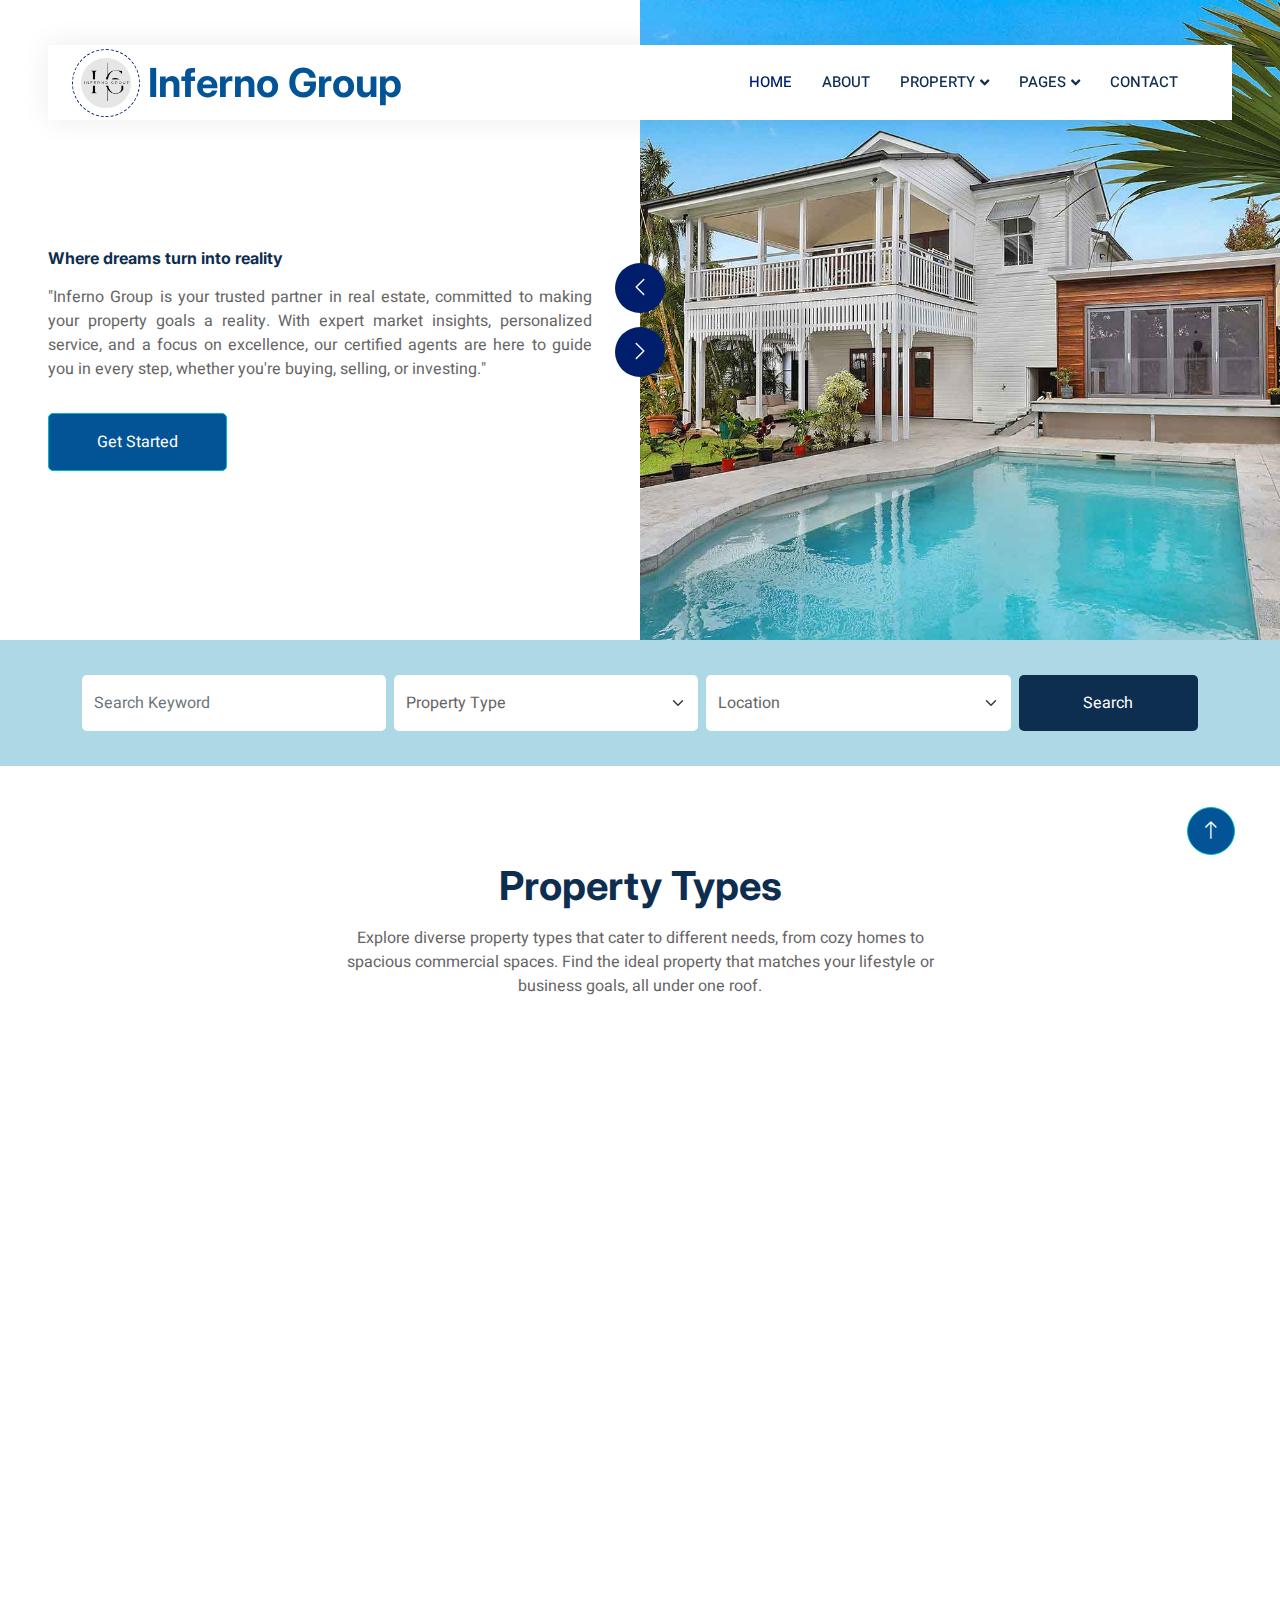
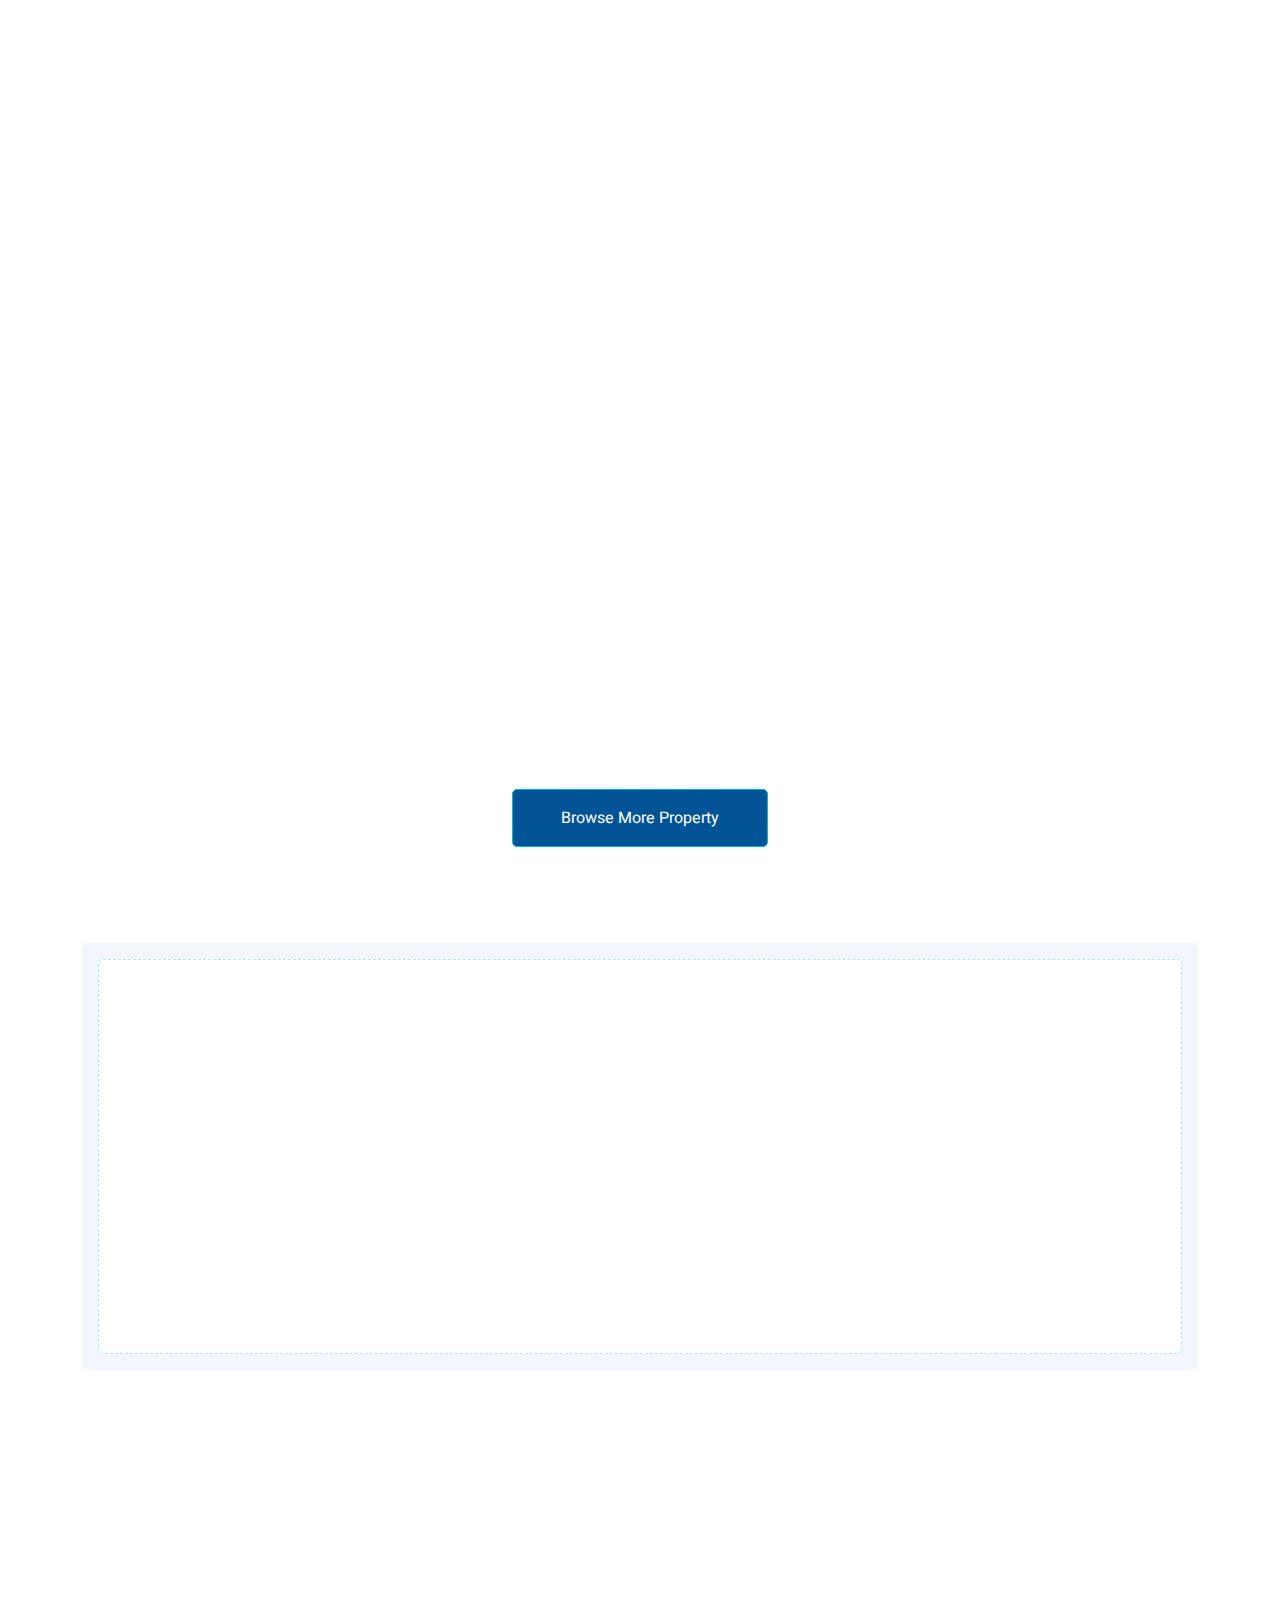
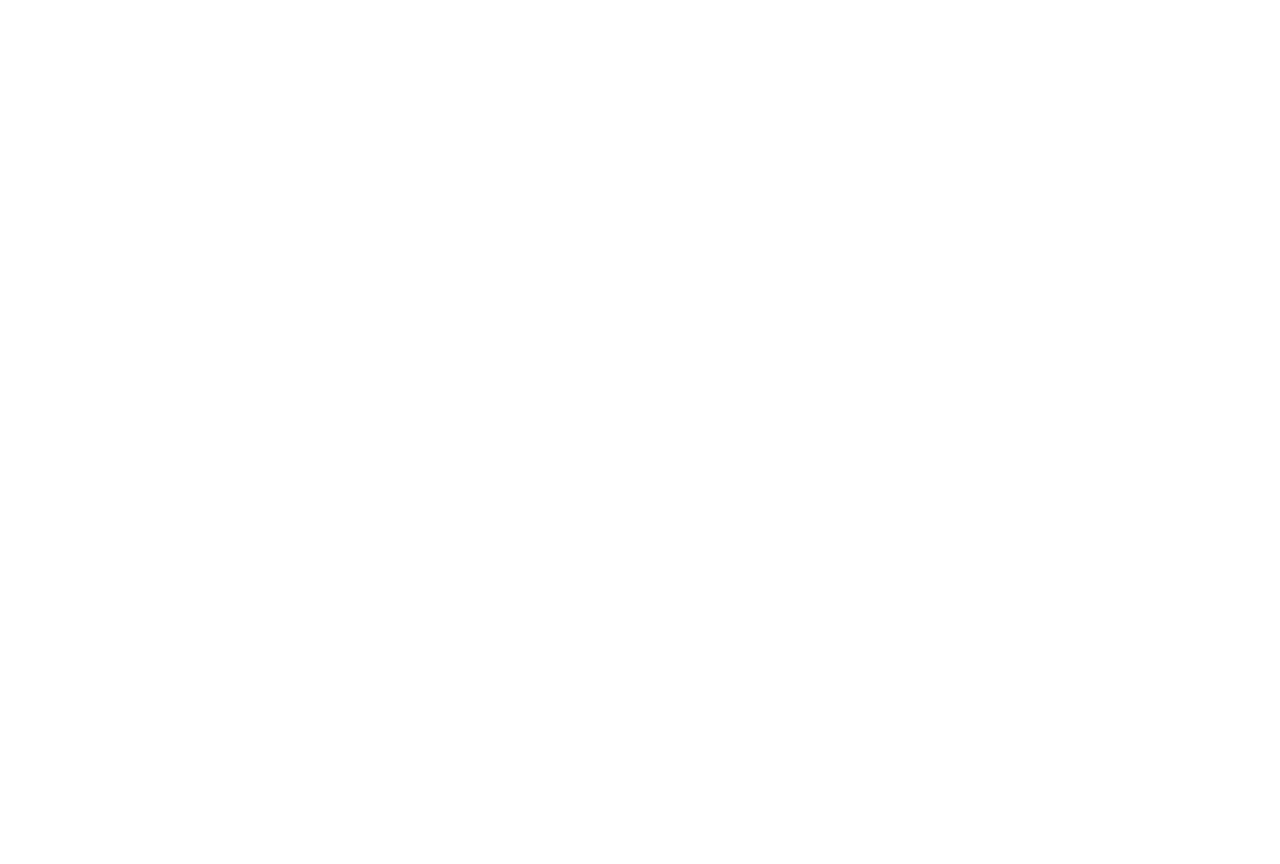
==== commit 4ca37be7: "Add files via upload" ====
--- a/index.html
+++ b/index.html
@@ -28,6 +28,8 @@
 
     <!-- Template Stylesheet -->
     <link href="css/style.css" rel="stylesheet">
+    <script src="https://code.jquery.com/jquery-3.6.0.min.js"></script>
+<script src="https://cdn.jsdelivr.net/npm/bootstrap@5.3.0/dist/js/bootstrap.bundle.min.js"></script>
 </head>
 
 <body>
@@ -193,50 +195,8 @@
                             </div>
                         </a>
                     </div>
-                    <div class="col-lg-3 col-sm-6 wow fadeInUp" data-wow-delay="0.1s">
-                        <a class="cat-item d-block bg-light text-center rounded p-3" href="">
-                            <div class="rounded p-4">
-                                <div class="icon mb-3">
-                                    <img class="img-fluid" src="img/icon-building.png" alt="Icon">
-                                </div>
-                                <h6>Building</h6>
-                                <span>123 Properties</span>
-                            </div>
-                        </a>
-                    </div>
-                    <div class="col-lg-3 col-sm-6 wow fadeInUp" data-wow-delay="0.3s">
-                        <a class="cat-item d-block bg-light text-center rounded p-3" href="">
-                            <div class="rounded p-4">
-                                <div class="icon mb-3">
-                                    <img class="img-fluid" src="img/icon-neighborhood.png" alt="Icon">
-                                </div>
-                                <h6>Townhouse</h6>
-                                <span>123 Properties</span>
-                            </div>
-                        </a>
-                    </div>
-                    <div class="col-lg-3 col-sm-6 wow fadeInUp" data-wow-delay="0.5s">
-                        <a class="cat-item d-block bg-light text-center rounded p-3" href="">
-                            <div class="rounded p-4">
-                                <div class="icon mb-3">
-                                    <img class="img-fluid" src="img/icon-condominium.png" alt="Icon">
-                                </div>
-                                <h6>Shop</h6>
-                                <span>123 Properties</span>
-                            </div>
-                        </a>
-                    </div>
-                    <div class="col-lg-3 col-sm-6 wow fadeInUp" data-wow-delay="0.7s">
-                        <a class="cat-item d-block bg-light text-center rounded p-3" href="">
-                            <div class="rounded p-4">
-                                <div class="icon mb-3">
-                                    <img class="img-fluid" src="img/icon-luxury.png" alt="Icon">
-                                </div>
-                                <h6>Garage</h6>
-                                <span>123 Properties</span>
-                            </div>
-                        </a>
-                    </div>
+                   
+                   
                 </div>
             </div>
         </div>
@@ -249,7 +209,7 @@
                 <div class="row g-5 align-items-center">
                     <div class="col-lg-6 wow fadeIn" data-wow-delay="0.1s">
                         <div class="about-img position-relative overflow-hidden p-5 pe-0">
-                            <img class="img-fluid w-100" src="img/about.jpg">
+                            <img class="img-fluid w-100" src="img/about1.jpg">
                         </div>
                     </div>
                     <div class="col-lg-6 wow fadeIn" data-wow-delay="0.5s">
@@ -296,239 +256,126 @@
                         <div class="row g-4">
                             <div class="col-lg-4 col-md-6 wow fadeInUp" data-wow-delay="0.1s">
                                 <div class="property-item rounded overflow-hidden">
-                                    <div class="position-relative overflow-hidden">
-                                        <a href=""><img class="img-fluid" src="img/property-1.jpg" alt=""></a>
-                                        <div class="bg-dark rounded text-white position-absolute start-0 top-0 m-4 py-1 px-3">For Sale</div>
-                                        <div class="bg-white rounded-top text-primary position-absolute start-0 bottom-0 mx-4 pt-1 px-3">Appartment</div>
-                                    </div>
-                                    <div class="p-4 pb-0">
-                                        <h5 class="text-primary mb-3">$12,345</h5>
-                                        <a class="d-block h5 mb-2" href="">Golden Urban House For Sale</a>
-                                        <p><i class="fa fa-map-marker-alt text-primary me-2"></i>123 Street, New York, USA</p>
-                                    </div>
-                                    <div class="d-flex border-top">
-                                        <small class="flex-fill text-center border-end py-2"><i class="fa fa-ruler-combined text-primary me-2"></i>1000 Sqft</small>
-                                        <small class="flex-fill text-center border-end py-2"><i class="fa fa-bed text-primary me-2"></i>3 Bed</small>
-                                        <small class="flex-fill text-center py-2"><i class="fa fa-bath text-primary me-2"></i>2 Bath</small>
+                                    <div id="carousel1" class="carousel slide" data-bs-ride="false" data-bs-interval="800">
+                                        <div class="carousel-inner">
+                                            <div class="carousel-item active">
+                                                <a href=""><img class="img-fluid" src="img/property-1.jpg" alt=""></a>
+                                            </div>
+                                            <div class="carousel-item">
+                                                <a href=""><img class="img-fluid" src="img/property-1-1.jpg" alt=""></a>
+                                            </div>
+                                            <div class="carousel-item">
+                                                <a href=""><img class="img-fluid" src="img/property-1-2.jpg" alt=""></a>
+                                            </div>
+                                            <div class="carousel-item">
+                                                <a href=""><img class="img-fluid" src="img/property-1-3.jpg" alt=""></a>
+                                            </div>
+                                            <div class="carousel-item">
+                                                <a href=""><img class="img-fluid" src="img/property-1-4.jpg" alt=""></a>
+                                            </div>
+                                        </div>
                                     </div>
                                 </div>
                             </div>
                             <div class="col-lg-4 col-md-6 wow fadeInUp" data-wow-delay="0.3s">
                                 <div class="property-item rounded overflow-hidden">
                                     <div class="position-relative overflow-hidden">
-                                        <a href=""><img class="img-fluid" src="img/property-2.jpg" alt=""></a>
-                                        <div class="bg-dark rounded text-white position-absolute start-0 top-0 m-4 py-1 px-3">For Rent</div>
-                                        <div class="bg-white rounded-top text-primary position-absolute start-0 bottom-0 mx-4 pt-1 px-3">Villa</div>
-                                    </div>
-                                    <div class="p-4 pb-0">
-                                        <h5 class="text-primary mb-3">$12,345</h5>
-                                        <a class="d-block h5 mb-2" href="">Golden Urban House For Sale</a>
-                                        <p><i class="fa fa-map-marker-alt text-primary me-2"></i>123 Street, New York, USA</p>
-                                    </div>
-                                    <div class="d-flex border-top">
-                                        <small class="flex-fill text-center border-end py-2"><i class="fa fa-ruler-combined text-primary me-2"></i>1000 Sqft</small>
-                                        <small class="flex-fill text-center border-end py-2"><i class="fa fa-bed text-primary me-2"></i>3 Bed</small>
-                                        <small class="flex-fill text-center py-2"><i class="fa fa-bath text-primary me-2"></i>2 Bath</small>
+                                        <div id="carousel2" class="carousel slide" data-bs-ride="false" data-bs-interval="800">
+                                            <div class="carousel-inner">
+                                                <div class="carousel-item active">
+                                                    <a href=""><img class="img-fluid" src="img/property-2.jpg" alt=""></a>
+                                                </div>
+                                                <div class="carousel-item">
+                                                    <a href=""><img class="img-fluid" src="img/property-2-1.jpeg" alt=""></a>
+                                                </div>
+                                                <div class="carousel-item">
+                                                    <a href=""><img class="img-fluid" src="img/property-2-2.jpeg" alt=""></a>
+                                                </div>
+                                                <div class="carousel-item">
+                                                    <a href=""><img class="img-fluid" src="img/property-2-3.jpeg" alt=""></a>
+                                                </div>
+                                                <div class="carousel-item">
+                                                    <a href=""><img class="img-fluid" src="img/property-2-4.jpeg" alt=""></a>
+                                                </div>
+                                                <div class="carousel-item">
+                                                    <a href=""><img class="img-fluid" src="img/property-2-5.jpeg" alt=""></a>
+                                                </div>
+                                            </div>
+                                        </div>
                                     </div>
                                 </div>
                             </div>
                             <div class="col-lg-4 col-md-6 wow fadeInUp" data-wow-delay="0.5s">
                                 <div class="property-item rounded overflow-hidden">
                                     <div class="position-relative overflow-hidden">
-                                        <a href=""><img class="img-fluid" src="img/property-3.jpg" alt=""></a>
-                                        <div class="bg-dark rounded text-white position-absolute start-0 top-0 m-4 py-1 px-3">For Sale</div>
-                                        <div class="bg-white rounded-top text-primary position-absolute start-0 bottom-0 mx-4 pt-1 px-3">Office</div>
-                                    </div>
-                                    <div class="p-4 pb-0">
-                                        <h5 class="text-primary mb-3">$12,345</h5>
-                                        <a class="d-block h5 mb-2" href="">Golden Urban House For Sale</a>
-                                        <p><i class="fa fa-map-marker-alt text-primary me-2"></i>123 Street, New York, USA</p>
-                                    </div>
-                                    <div class="d-flex border-top">
-                                        <small class="flex-fill text-center border-end py-2"><i class="fa fa-ruler-combined text-primary me-2"></i>1000 Sqft</small>
-                                        <small class="flex-fill text-center border-end py-2"><i class="fa fa-bed text-primary me-2"></i>3 Bed</small>
-                                        <small class="flex-fill text-center py-2"><i class="fa fa-bath text-primary me-2"></i>2 Bath</small>
-                                    </div>
-                                </div>
-                            </div>
-                            <div class="col-lg-4 col-md-6 wow fadeInUp" data-wow-delay="0.1s">
-                                <div class="property-item rounded overflow-hidden">
-                                    <div class="position-relative overflow-hidden">
-                                        <a href=""><img class="img-fluid" src="img/property-4.jpg" alt=""></a>
-                                        <div class="bg-dark rounded text-white position-absolute start-0 top-0 m-4 py-1 px-3">For Rent</div>
-                                        <div class="bg-white rounded-top text-primary position-absolute start-0 bottom-0 mx-4 pt-1 px-3">Building</div>
-                                    </div>
-                                    <div class="p-4 pb-0">
-                                        <h5 class="text-primary mb-3">$12,345</h5>
-                                        <a class="d-block h5 mb-2" href="">Golden Urban House For Sale </a>
-                                        <p><i class="fa fa-map-marker-alt text-primary me-2"></i>123 Street, New York, USA</p>
-                                    </div>
-                                    <div class="d-flex border-top">
-                                        <small class="flex-fill text-center border-end py-2"><i class="fa fa-ruler-combined text-primary me-2"></i>1000 Sqft</small>
-                                        <small class="flex-fill text-center border-end py-2"><i class="fa fa-bed text-primary me-2"></i>3 Bed</small>
-                                        <small class="flex-fill text-center py-2"><i class="fa fa-bath text-primary me-2"></i>2 Bath</small>
-                                    </div>
-                                </div>
-                            </div>
-                            <div class="col-lg-4 col-md-6 wow fadeInUp" data-wow-delay="0.3s">
-                                <div class="property-item rounded overflow-hidden">
-                                    <div class="position-relative overflow-hidden">
-                                        <a href=""><img class="img-fluid" src="img/property-5.jpg" alt=""></a>
-                                        <div class="bg-dark rounded text-white position-absolute start-0 top-0 m-4 py-1 px-3">For Sale</div>
-                                        <div class="bg-white rounded-top text-primary position-absolute start-0 bottom-0 mx-4 pt-1 px-3">Home</div>
-                                    </div>
-                                    <div class="p-4 pb-0">
-                                        <h5 class="text-primary mb-3">$12,345</h5>
-                                        <a class="d-block h5 mb-2" href="">Golden Urban House For Sale</a>
-                                        <p><i class="fa fa-map-marker-alt text-primary me-2"></i>123 Street, New York, USA</p>
-                                    </div>
-                                    <div class="d-flex border-top">
-                                        <small class="flex-fill text-center border-end py-2"><i class="fa fa-ruler-combined text-primary me-2"></i>1000 Sqft</small>
-                                        <small class="flex-fill text-center border-end py-2"><i class="fa fa-bed text-primary me-2"></i>3 Bed</small>
-                                        <small class="flex-fill text-center py-2"><i class="fa fa-bath text-primary me-2"></i>2 Bath</small>
-                                    </div>
-                                </div>
-                            </div>
-                            <div class="col-lg-4 col-md-6 wow fadeInUp" data-wow-delay="0.5s">
-                                <div class="property-item rounded overflow-hidden">
-                                    <div class="position-relative overflow-hidden">
-                                        <a href=""><img class="img-fluid" src="img/property-6.jpg" alt=""></a>
-                                        <div class="bg-dark rounded text-white position-absolute start-0 top-0 m-4 py-1 px-3">For Rent</div>
-                                        <div class="bg-white rounded-top text-primary position-absolute start-0 bottom-0 mx-4 pt-1 px-3">Shop</div>
-                                    </div>
-                                    <div class="p-4 pb-0">
-                                        <h5 class="text-primary mb-3">$12,345</h5>
-                                        <a class="d-block h5 mb-2" href="">Golden Urban House For Sale</a>
-                                        <p><i class="fa fa-map-marker-alt text-primary me-2"></i>123 Street, New York, USA</p>
-                                    </div>
-                                    <div class="d-flex border-top">
-                                        <small class="flex-fill text-center border-end py-2"><i class="fa fa-ruler-combined text-primary me-2"></i>1000 Sqft</small>
-                                        <small class="flex-fill text-center border-end py-2"><i class="fa fa-bed text-primary me-2"></i>3 Bed</small>
-                                        <small class="flex-fill text-center py-2"><i class="fa fa-bath text-primary me-2"></i>2 Bath</small>
-                                    </div>
-                                </div>
-                            </div>
-                            <div class="col-12 text-center wow fadeInUp" data-wow-delay="0.1s">
-                                <a class="btn btn-primary py-3 px-5" href="">Browse More Property</a>
-                            </div>
-                        </div>
-                    </div>
-                    <div id="tab-2" class="tab-pane fade show p-0">
-                        <div class="row g-4">
-                            <div class="col-lg-4 col-md-6">
-                                <div class="property-item rounded overflow-hidden">
-                                    <div class="position-relative overflow-hidden">
-                                        <a href=""><img class="img-fluid" src="img/property-1.jpg" alt=""></a>
-                                        <div class="bg-dark rounded text-white position-absolute start-0 top-0 m-4 py-1 px-3">For Sale</div>
-                                        <div class="bg-white rounded-top text-primary position-absolute start-0 bottom-0 mx-4 pt-1 px-3">Appartment</div>
-                                    </div>
-                                    <div class="p-4 pb-0">
-                                        <h5 class="text-primary mb-3">$12,345</h5>
-                                        <a class="d-block h5 mb-2" href="">Golden Urban House For Sale</a>
-                                        <p><i class="fa fa-map-marker-alt text-primary me-2"></i>123 Street, New York, USA</p>
-                                    </div>
-                                    <div class="d-flex border-top">
-                                        <small class="flex-fill text-center border-end py-2"><i class="fa fa-ruler-combined text-primary me-2"></i>1000 Sqft</small>
-                                        <small class="flex-fill text-center border-end py-2"><i class="fa fa-bed text-primary me-2"></i>3 Bed</small>
-                                        <small class="flex-fill text-center py-2"><i class="fa fa-bath text-primary me-2"></i>2 Bath</small>
-                                    </div>
-                                </div>
-                            </div>
-                            <div class="col-lg-4 col-md-6">
-                                <div class="property-item rounded overflow-hidden">
-                                    <div class="position-relative overflow-hidden">
-                                        <a href=""><img class="img-fluid" src="img/property-2.jpg" alt=""></a>
-                                        <div class="bg-dark rounded text-white position-absolute start-0 top-0 m-4 py-1 px-3">For Rent</div>
-                                        <div class="bg-white rounded-top text-primary position-absolute start-0 bottom-0 mx-4 pt-1 px-3">Villa</div>
-                                    </div>
-                                    <div class="p-4 pb-0">
-                                        <h5 class="text-primary mb-3">$12,345</h5>
-                                        <a class="d-block h5 mb-2" href="">Golden Urban House For Sale</a>
-                                        <p><i class="fa fa-map-marker-alt text-primary me-2"></i>123 Street, New York, USA</p>
-                                    </div>
-                                    <div class="d-flex border-top">
-                                        <small class="flex-fill text-center border-end py-2"><i class="fa fa-ruler-combined text-primary me-2"></i>1000 Sqft</small>
-                                        <small class="flex-fill text-center border-end py-2"><i class="fa fa-bed text-primary me-2"></i>3 Bed</small>
-                                        <small class="flex-fill text-center py-2"><i class="fa fa-bath text-primary me-2"></i>2 Bath</small>
-                                    </div>
-                                </div>
-                            </div>
-                            <div class="col-lg-4 col-md-6">
-                                <div class="property-item rounded overflow-hidden">
-                                    <div class="position-relative overflow-hidden">
-                                        <a href=""><img class="img-fluid" src="img/property-3.jpg" alt=""></a>
-                                        <div class="bg-dark rounded text-white position-absolute start-0 top-0 m-4 py-1 px-3">For Sale</div>
-                                        <div class="bg-white rounded-top text-primary position-absolute start-0 bottom-0 mx-4 pt-1 px-3">Office</div>
-                                    </div>
-                                    <div class="p-4 pb-0">
-                                        <h5 class="text-primary mb-3">$12,345</h5>
-                                        <a class="d-block h5 mb-2" href="">Golden Urban House For Sale</a>
-                                        <p><i class="fa fa-map-marker-alt text-primary me-2"></i>123 Street, New York, USA</p>
-                                    </div>
-                                    <div class="d-flex border-top">
-                                        <small class="flex-fill text-center border-end py-2"><i class="fa fa-ruler-combined text-primary me-2"></i>1000 Sqft</small>
-                                        <small class="flex-fill text-center border-end py-2"><i class="fa fa-bed text-primary me-2"></i>3 Bed</small>
-                                        <small class="flex-fill text-center py-2"><i class="fa fa-bath text-primary me-2"></i>2 Bath</small>
-                                    </div>
-                                </div>
-                            </div>
-                            <div class="col-lg-4 col-md-6">
-                                <div class="property-item rounded overflow-hidden">
-                                    <div class="position-relative overflow-hidden">
-                                        <a href=""><img class="img-fluid" src="img/property-4.jpg" alt=""></a>
-                                        <div class="bg-dark rounded text-white position-absolute start-0 top-0 m-4 py-1 px-3">For Rent</div>
-                                        <div class="bg-white rounded-top text-primary position-absolute start-0 bottom-0 mx-4 pt-1 px-3">Building</div>
-                                    </div>
-                                    <div class="p-4 pb-0">
-                                        <h5 class="text-primary mb-3">$12,345</h5>
-                                        <a class="d-block h5 mb-2" href="">Golden Urban House For Sale</a>
-                                        <p><i class="fa fa-map-marker-alt text-primary me-2"></i>123 Street, New York, USA</p>
-                                    </div>
-                                    <div class="d-flex border-top">
-                                        <small class="flex-fill text-center border-end py-2"><i class="fa fa-ruler-combined text-primary me-2"></i>1000 Sqft</small>
-                                        <small class="flex-fill text-center border-end py-2"><i class="fa fa-bed text-primary me-2"></i>3 Bed</small>
-                                        <small class="flex-fill text-center py-2"><i class="fa fa-bath text-primary me-2"></i>2 Bath</small>
-                                    </div>
-                                </div>
-                            </div>
-                            <div class="col-lg-4 col-md-6">
-                                <div class="property-item rounded overflow-hidden">
-                                    <div class="position-relative overflow-hidden">
-                                        <a href=""><img class="img-fluid" src="img/property-5.jpg" alt=""></a>
-                                        <div class="bg-dark rounded text-white position-absolute start-0 top-0 m-4 py-1 px-3">For Sale</div>
-                                        <div class="bg-white rounded-top text-primary position-absolute start-0 bottom-0 mx-4 pt-1 px-3">Home</div>
-                                    </div>
-                                    <div class="p-4 pb-0">
-                                        <h5 class="text-primary mb-3">$12,345</h5>
-                                        <a class="d-block h5 mb-2" href="">Golden Urban House For Sale</a>
-                                        <p><i class="fa fa-map-marker-alt text-primary me-2"></i>123 Street, New York, USA</p>
-                                    </div>
-                                    <div class="d-flex border-top">
-                                        <small class="flex-fill text-center border-end py-2"><i class="fa fa-ruler-combined text-primary me-2"></i>1000 Sqft</small>
-                                        <small class="flex-fill text-center border-end py-2"><i class="fa fa-bed text-primary me-2"></i>3 Bed</small>
-                                        <small class="flex-fill text-center py-2"><i class="fa fa-bath text-primary me-2"></i>2 Bath</small>
-                                    </div>
-                                </div>
-                            </div>
-                            <div class="col-lg-4 col-md-6">
-                                <div class="property-item rounded overflow-hidden">
-                                    <div class="position-relative overflow-hidden">
-                                        <a href=""><img class="img-fluid" src="img/property-6.jpg" alt=""></a>
-                                        <div class="bg-dark rounded text-white position-absolute start-0 top-0 m-4 py-1 px-3">For Rent</div>
-                                        <div class="bg-white rounded-top text-primary position-absolute start-0 bottom-0 mx-4 pt-1 px-3">Shop</div>
-                                    </div>
-                                    <div class="p-4 pb-0">
-                                        <h5 class="text-primary mb-3">$12,345</h5>
-                                        <a class="d-block h5 mb-2" href="">Golden Urban House For Sale</a>
-                                        <p><i class="fa fa-map-marker-alt text-primary me-2"></i>123 Street, New York, USA</p>
-                                    </div>
-                                    <div class="d-flex border-top">
-                                        <small class="flex-fill text-center border-end py-2"><i class="fa fa-ruler-combined text-primary me-2"></i>1000 Sqft</small>
-                                        <small class="flex-fill text-center border-end py-2"><i class="fa fa-bed text-primary me-2"></i>3 Bed</small>
-                                        <small class="flex-fill text-center py-2"><i class="fa fa-bath text-primary me-2"></i>2 Bath</small>
-                                    </div>
-                                </div>
-                            </div>
+                                        <div id="carousel3" class="carousel slide" data-bs-ride="false" data-bs-interval="800">
+                                            <div class="carousel-inner">
+                                                <div class="carousel-item active">
+                                                    <a href=""><img class="img-fluid" src="img/carousel-1.png" alt=""></a>
+                                                   
+                                                </div>
+                                                <div class="carousel-item">
+                                                    <a href=""><img class="img-fluid" src="img/property-2-10.jpeg" alt=""></a>
+                                                </div>
+                                                <div class="carousel-item">
+                                                    <a href=""><img class="img-fluid" src="img/property-2-9.jpeg" alt=""></a>
+                                                </div>
+                                                <div class="carousel-item">
+                                                    <a href=""><img class="img-fluid" src="img/property-2-8.jpeg" alt=""></a>
+                                                </div>
+                                                <div class="carousel-item">
+                                                    <a href=""><img class="img-fluid" src="img/property-2-7.jpeg" alt=""></a>
+                                                </div>
+                                                <div class="carousel-item">
+                                                    <a href=""><img class="img-fluid" src="img/property-2-6.jpeg" alt=""></a>
+                                                </div>
+                                               
+                                            </div>
+                                        </div>
+                                    </div>
+                                </div>
+                            </div>            
+
+                                
+                                    
+                                <script>
+                                    $(document).ready(function() {
+                                        // Carousel 1
+                                        var myCarousel1 = $('#carousel1');
+                                        myCarousel1.carousel('pause');
+                                        myCarousel1.hover(
+                                            function() {
+                                                $(this).carousel('cycle');
+                                            },
+                                            function() {
+                                                $(this).carousel('pause');
+                                            }
+                                        );
+                                
+                                        // Carousel 2
+                                        var myCarousel2 = $('#carousel2');
+                                        myCarousel2.carousel('pause');
+                                        myCarousel2.hover(
+                                            function() {
+                                                $(this).carousel('cycle');
+                                            },
+                                            function() {
+                                                $(this).carousel('pause');
+                                            }
+                                        );
+                                        var myCarousel3 = $('#carousel3');
+                                        myCarousel3.carousel('pause');
+                                        myCarousel3.hover(
+                                            function() {
+                                                $(this).carousel('cycle');
+                                            },
+                                            function() {
+                                                $(this).carousel('pause');
+                                            }
+                                        );
+                                    });
+                                </script>
+                                    
                             <div class="col-12 text-center">
                                 <a class="btn btn-primary py-3 px-5" href="">Browse More Property</a>
                             </div>
@@ -687,81 +534,7 @@
 
 
         <!-- Team Start -->
-        <div class="container-xxl py-5">
-            <div class="container">
-                <div class="text-center mx-auto mb-5 wow fadeInUp" data-wow-delay="0.1s" style="max-width: 600px;">
-                    <h1 class="mb-3">Property Agents</h1>
-                    <p>Meet our dedicated team of experts, committed to helping you navigate the real estate landscape. With extensive market knowledge and personalized service, we ensure a seamless buying or selling experience."</p>
-                </div>
-                <div class="row g-4">
-                    <div class="col-lg-3 col-md-6 wow fadeInUp" data-wow-delay="0.1s">
-                        <div class="team-item rounded overflow-hidden">
-                            <div class="position-relative">
-                                <img class="img-fluid" src="img/team-1.jpg" alt="">
-                                <div class="position-absolute start-50 top-100 translate-middle d-flex align-items-center">
-                                    <a class="btn btn-square mx-1" href=""><i class="fab fa-facebook-f"></i></a>
-                                    <a class="btn btn-square mx-1" href=""><i class="fab fa-twitter"></i></a>
-                                    <a class="btn btn-square mx-1" href=""><i class="fab fa-instagram"></i></a>
-                                </div>
-                            </div>
-                            <div class="text-center p-4 mt-3">
-                                <h5 class="fw-bold mb-0">Full Name</h5>
-                                <small>Designation</small>
-                            </div>
-                        </div>
-                    </div>
-                    <div class="col-lg-3 col-md-6 wow fadeInUp" data-wow-delay="0.3s">
-                        <div class="team-item rounded overflow-hidden">
-                            <div class="position-relative">
-                                <img class="img-fluid" src="img/team-2.jpg" alt="">
-                                <div class="position-absolute start-50 top-100 translate-middle d-flex align-items-center">
-                                    <a class="btn btn-square mx-1" href=""><i class="fab fa-facebook-f"></i></a>
-                                    <a class="btn btn-square mx-1" href=""><i class="fab fa-twitter"></i></a>
-                                    <a class="btn btn-square mx-1" href=""><i class="fab fa-instagram"></i></a>
-                                </div>
-                            </div>
-                            <div class="text-center p-4 mt-3">
-                                <h5 class="fw-bold mb-0">Full Name</h5>
-                                <small>Designation</small>
-                            </div>
-                        </div>
-                    </div>
-                    <div class="col-lg-3 col-md-6 wow fadeInUp" data-wow-delay="0.5s">
-                        <div class="team-item rounded overflow-hidden">
-                            <div class="position-relative">
-                                <img class="img-fluid" src="img/team-3.jpg" alt="">
-                                <div class="position-absolute start-50 top-100 translate-middle d-flex align-items-center">
-                                    <a class="btn btn-square mx-1" href=""><i class="fab fa-facebook-f"></i></a>
-                                    <a class="btn btn-square mx-1" href=""><i class="fab fa-twitter"></i></a>
-                                    <a class="btn btn-square mx-1" href=""><i class="fab fa-instagram"></i></a>
-                                </div>
-                            </div>
-                            <div class="text-center p-4 mt-3">
-                                <h5 class="fw-bold mb-0">Full Name</h5>
-                                <small>Designation</small>
-                            </div>
-                        </div>
-                    </div>
-                    <div class="col-lg-3 col-md-6 wow fadeInUp" data-wow-delay="0.7s">
-                        <div class="team-item rounded overflow-hidden">
-                            <div class="position-relative">
-                                <img class="img-fluid" src="img/team-4.jpg" alt="">
-                                <div class="position-absolute start-50 top-100 translate-middle d-flex align-items-center">
-                                    <a class="btn btn-square mx-1" href=""><i class="fab fa-facebook-f"></i></a>
-                                    <a class="btn btn-square mx-1" href=""><i class="fab fa-twitter"></i></a>
-                                    <a class="btn btn-square mx-1" href=""><i class="fab fa-instagram"></i></a>
-                                </div>
-                            </div>
-                            <div class="text-center p-4 mt-3">
-                                <h5 class="fw-bold mb-0">Full Name</h5>
-                                <small>Designation</small>
-                            </div>
-                        </div>
-                    </div>
-                </div>
-            </div>
-        </div>
-        <!-- Team End -->
+        
 
 
         <!-- Testimonial Start -->
@@ -879,7 +652,7 @@
                 <div class="copyright">
                     <div class="row">
                         <div class="col-md-6 text-center text-md-start mb-3 mb-md-0">
-                            &copy; <a class="border-bottom" href="#">SCC Blossom</a>, All Right Reserved. Designed by Sakshi Malhotra 
+                             
 							
 							<!--/*** This template is free as long as you keep the footer author’s credit link/attribution link/backlink. If you'd like to use the template without the footer author’s credit link/attribution link/backlink, you can purchase the Credit Removal License from "https://htmlcodex.com/credit-removal". Thank you for your support. ***/-->
 							
